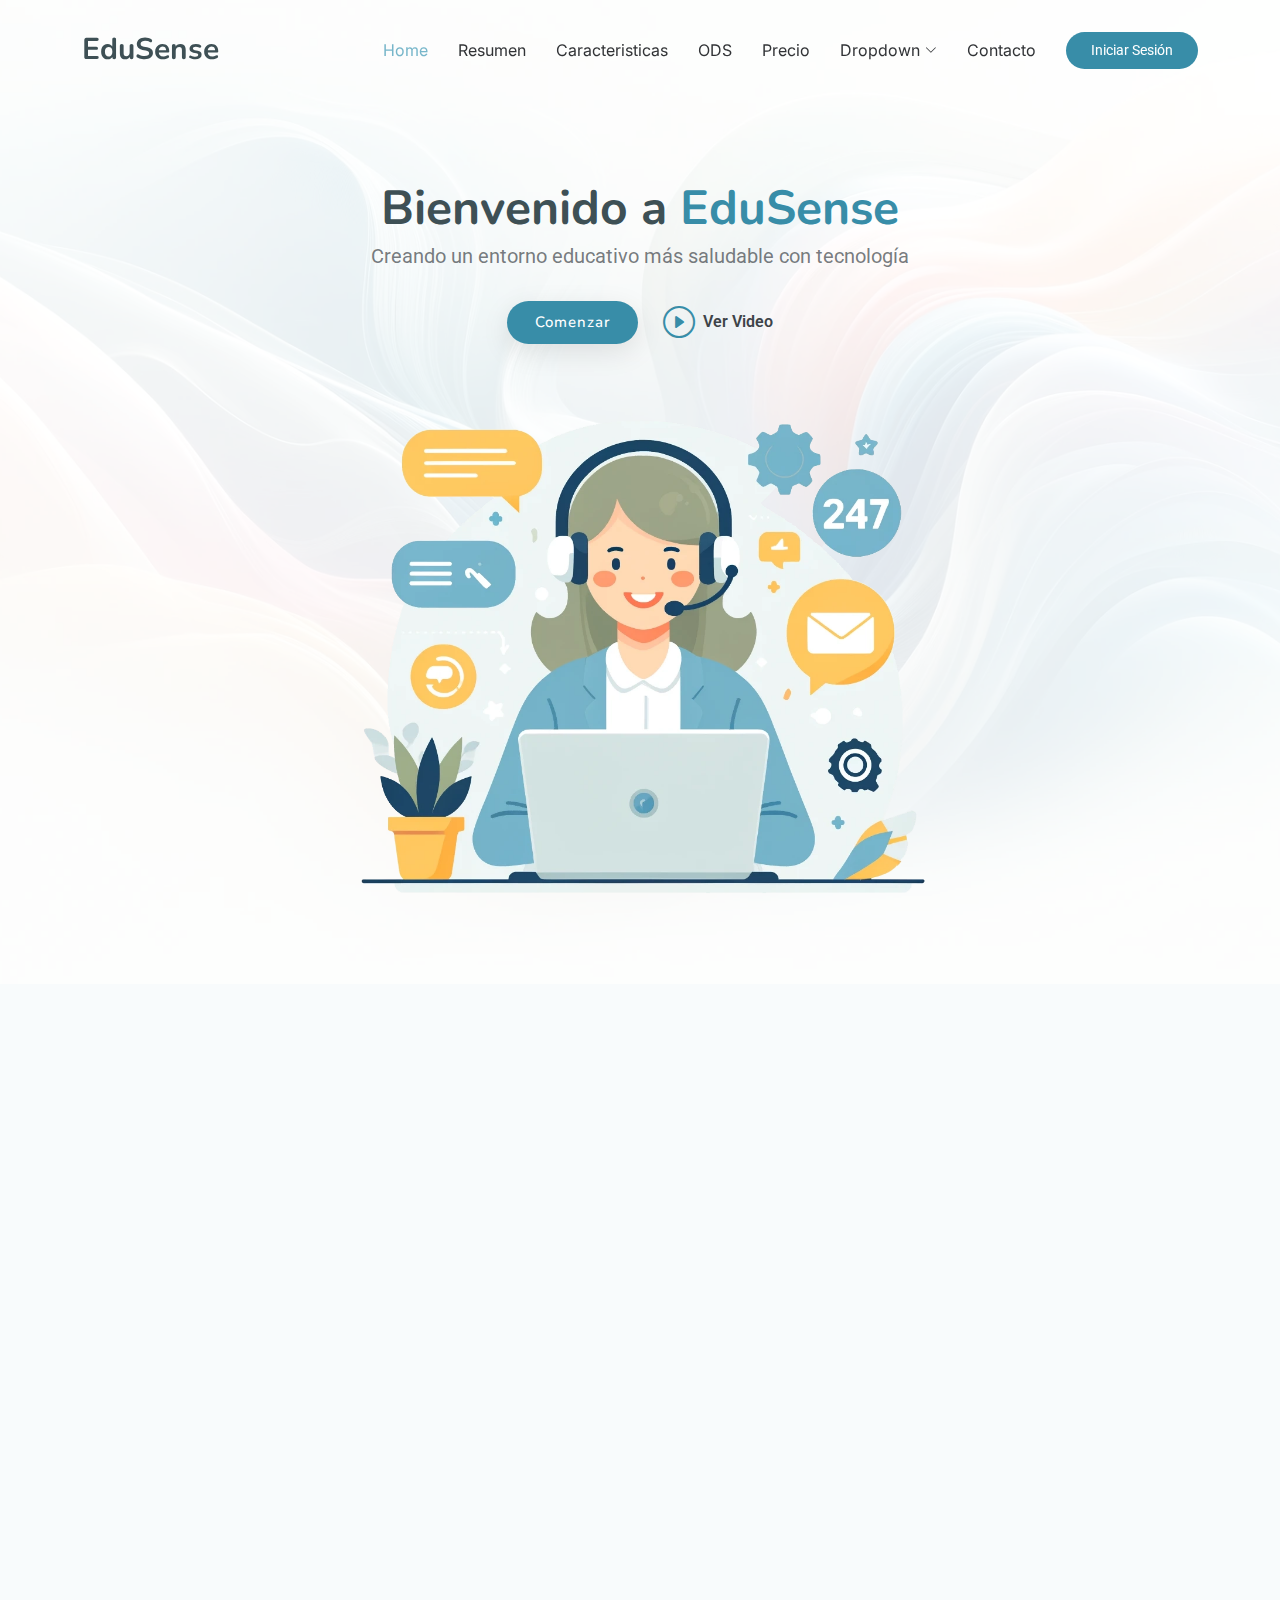
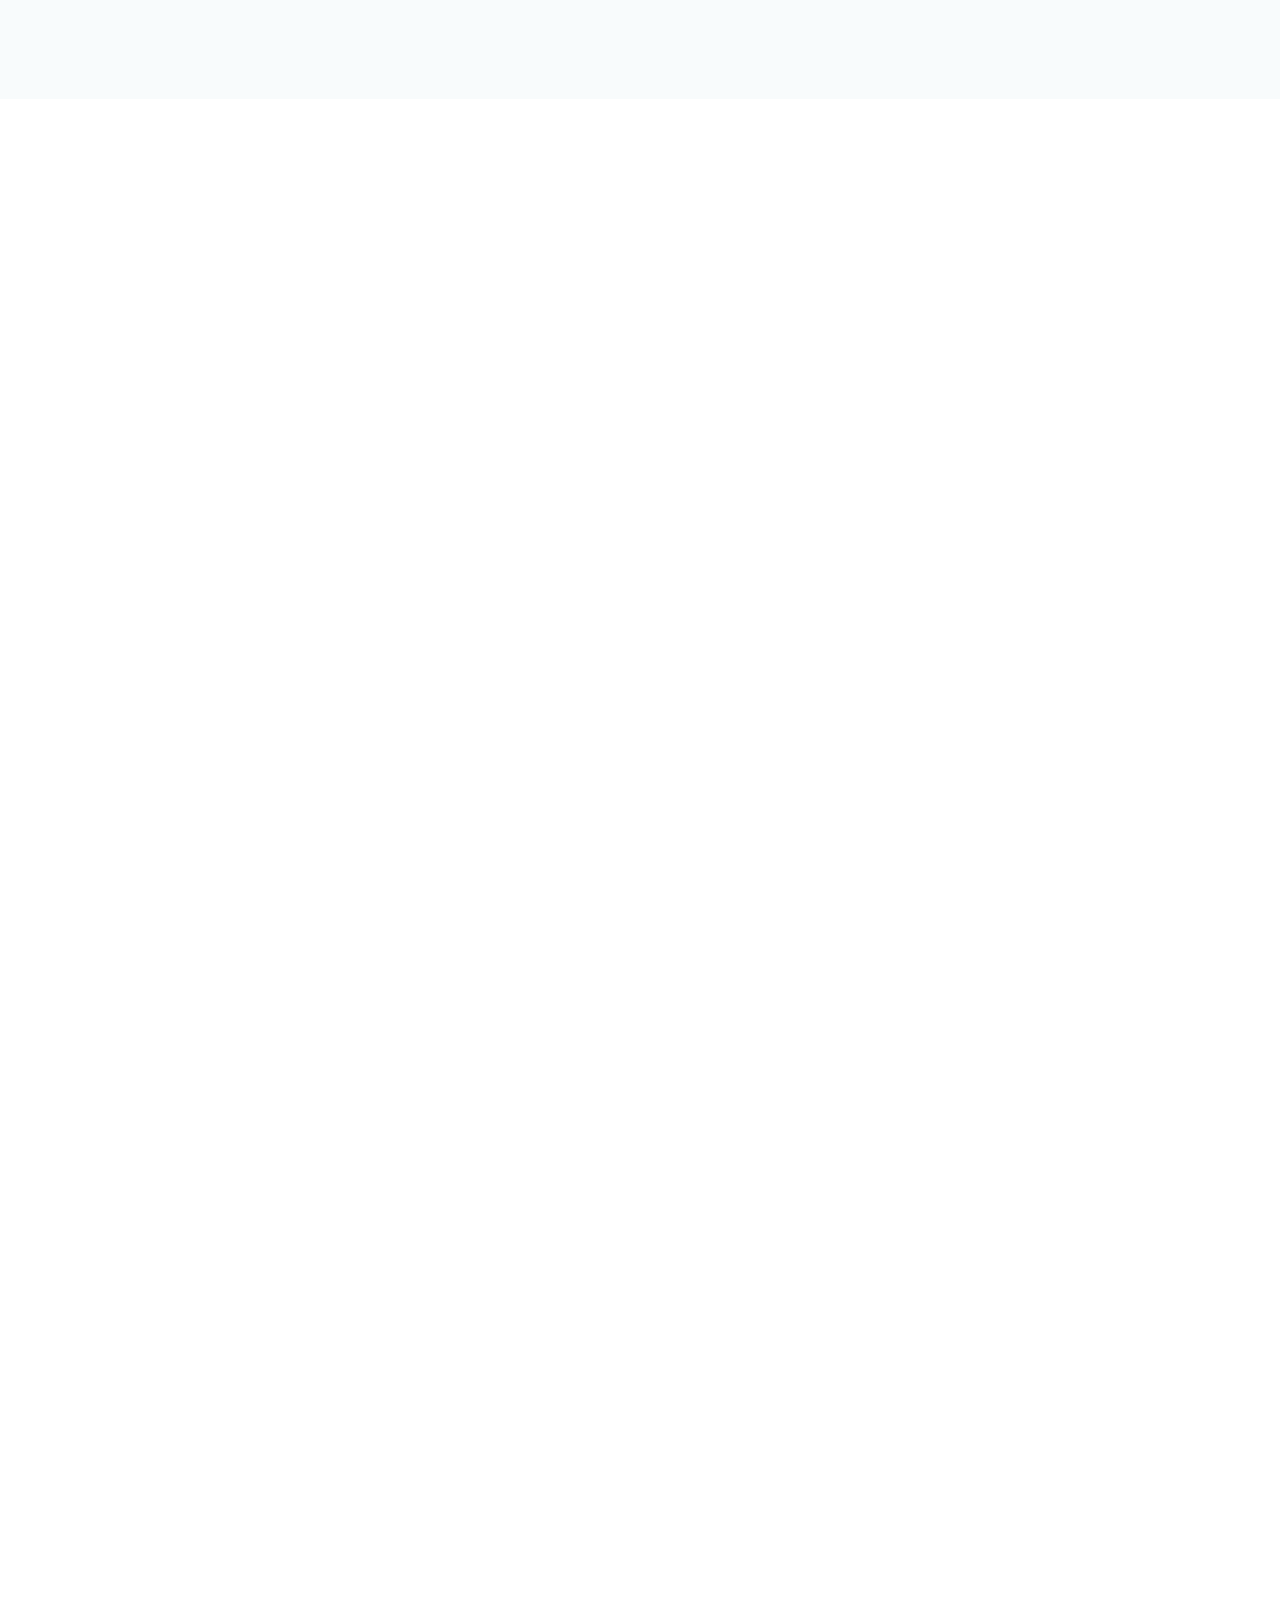
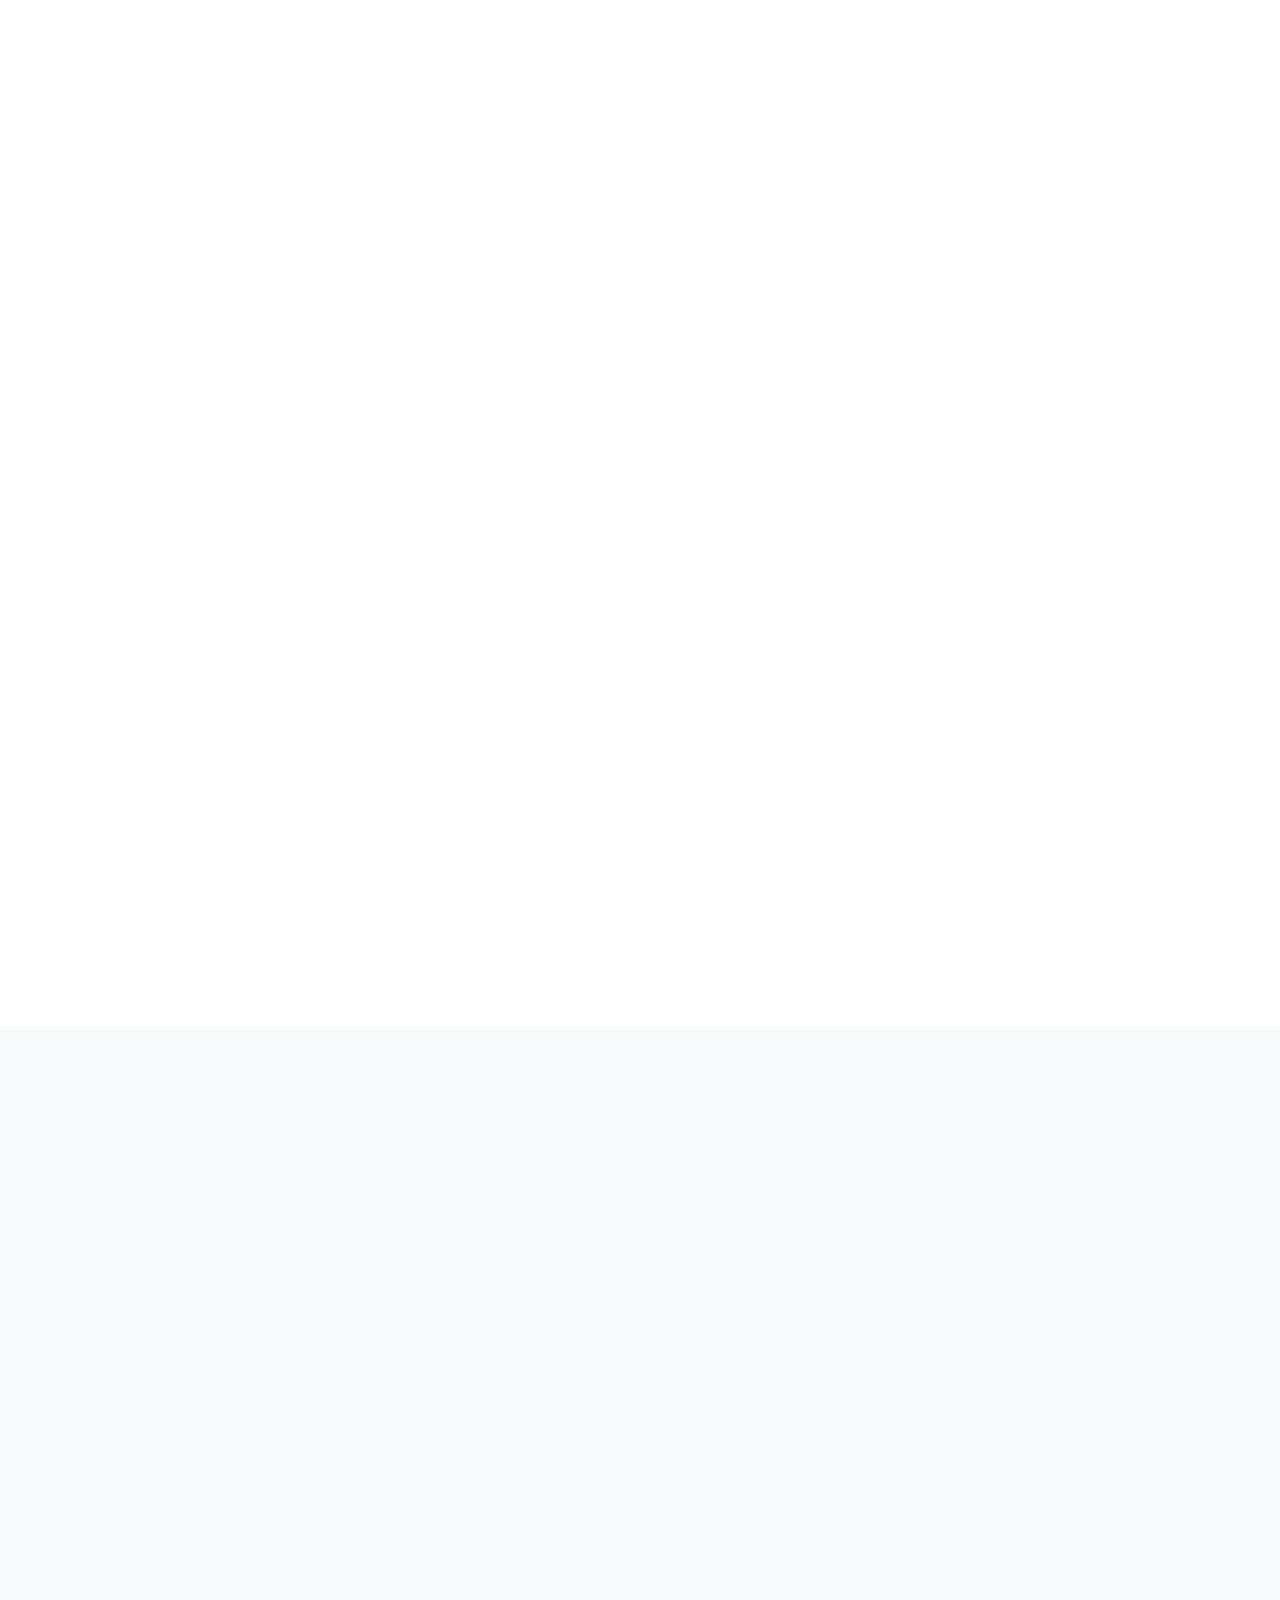
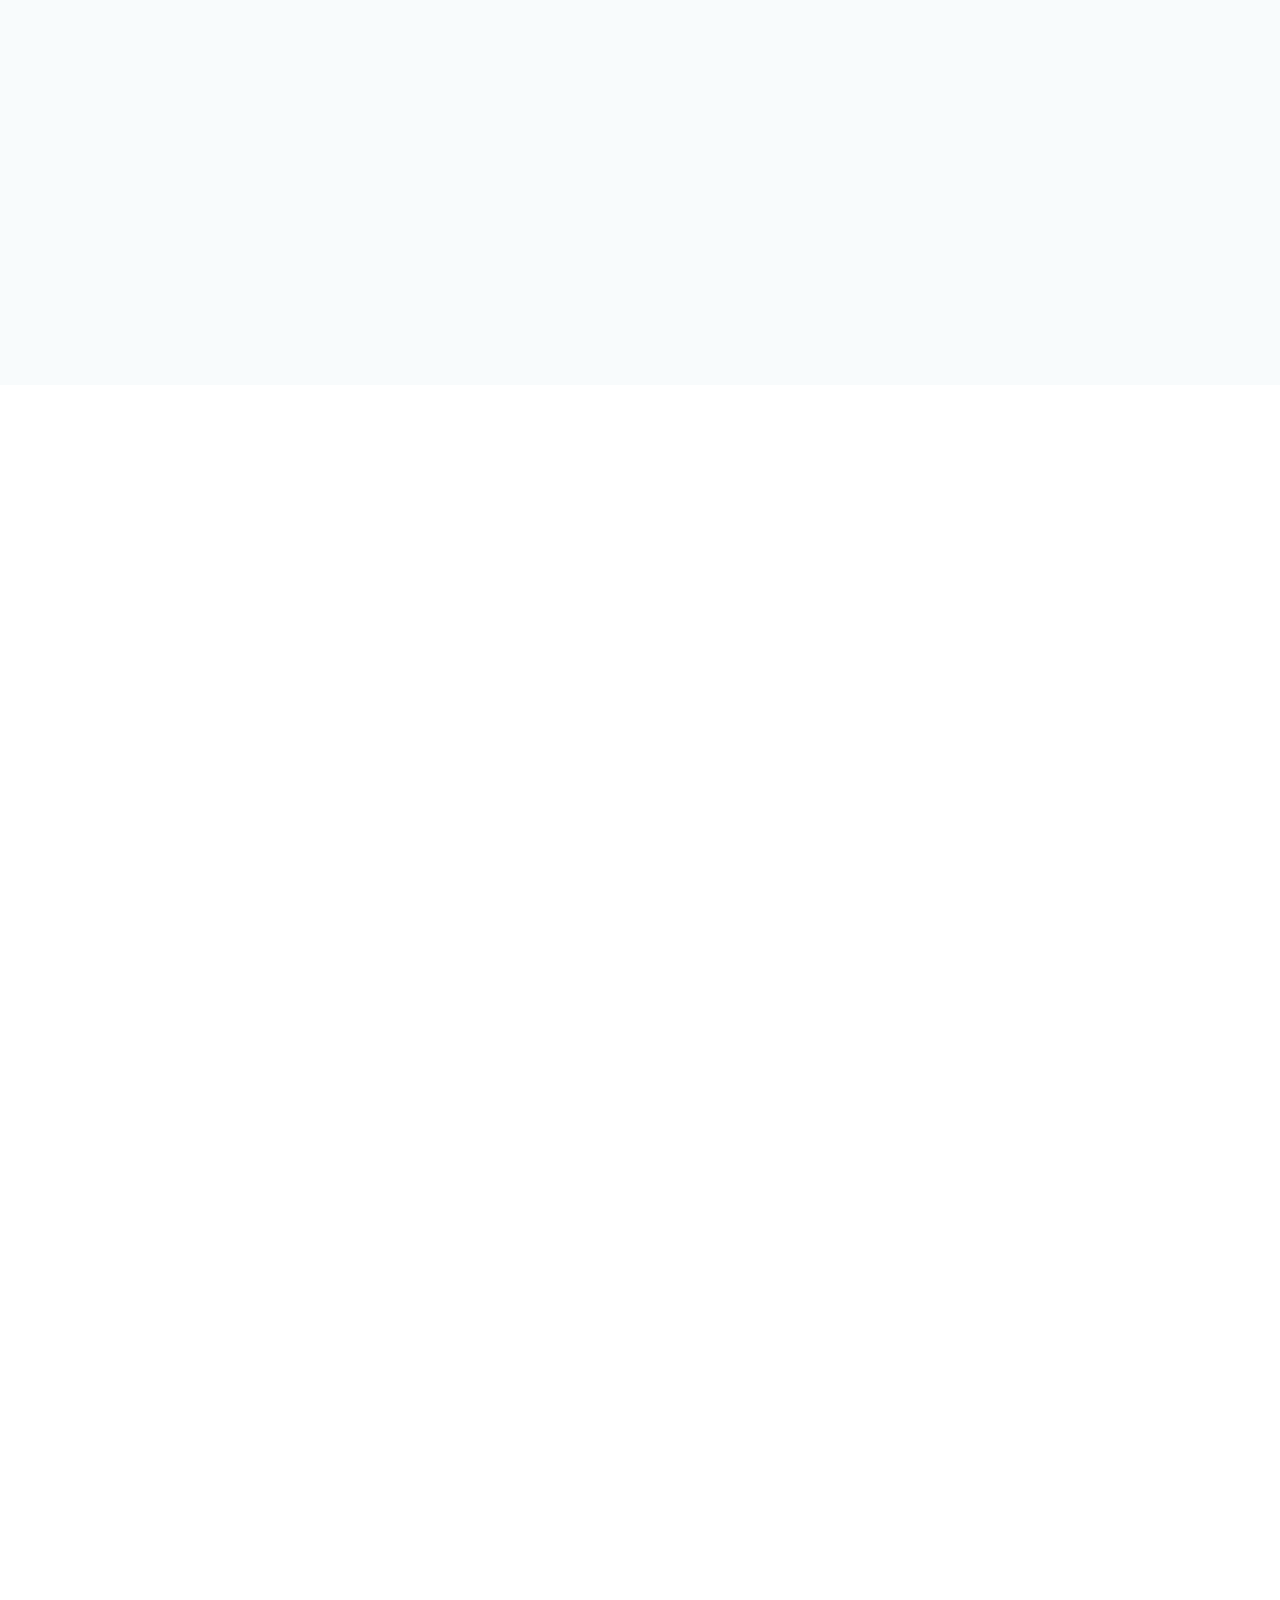
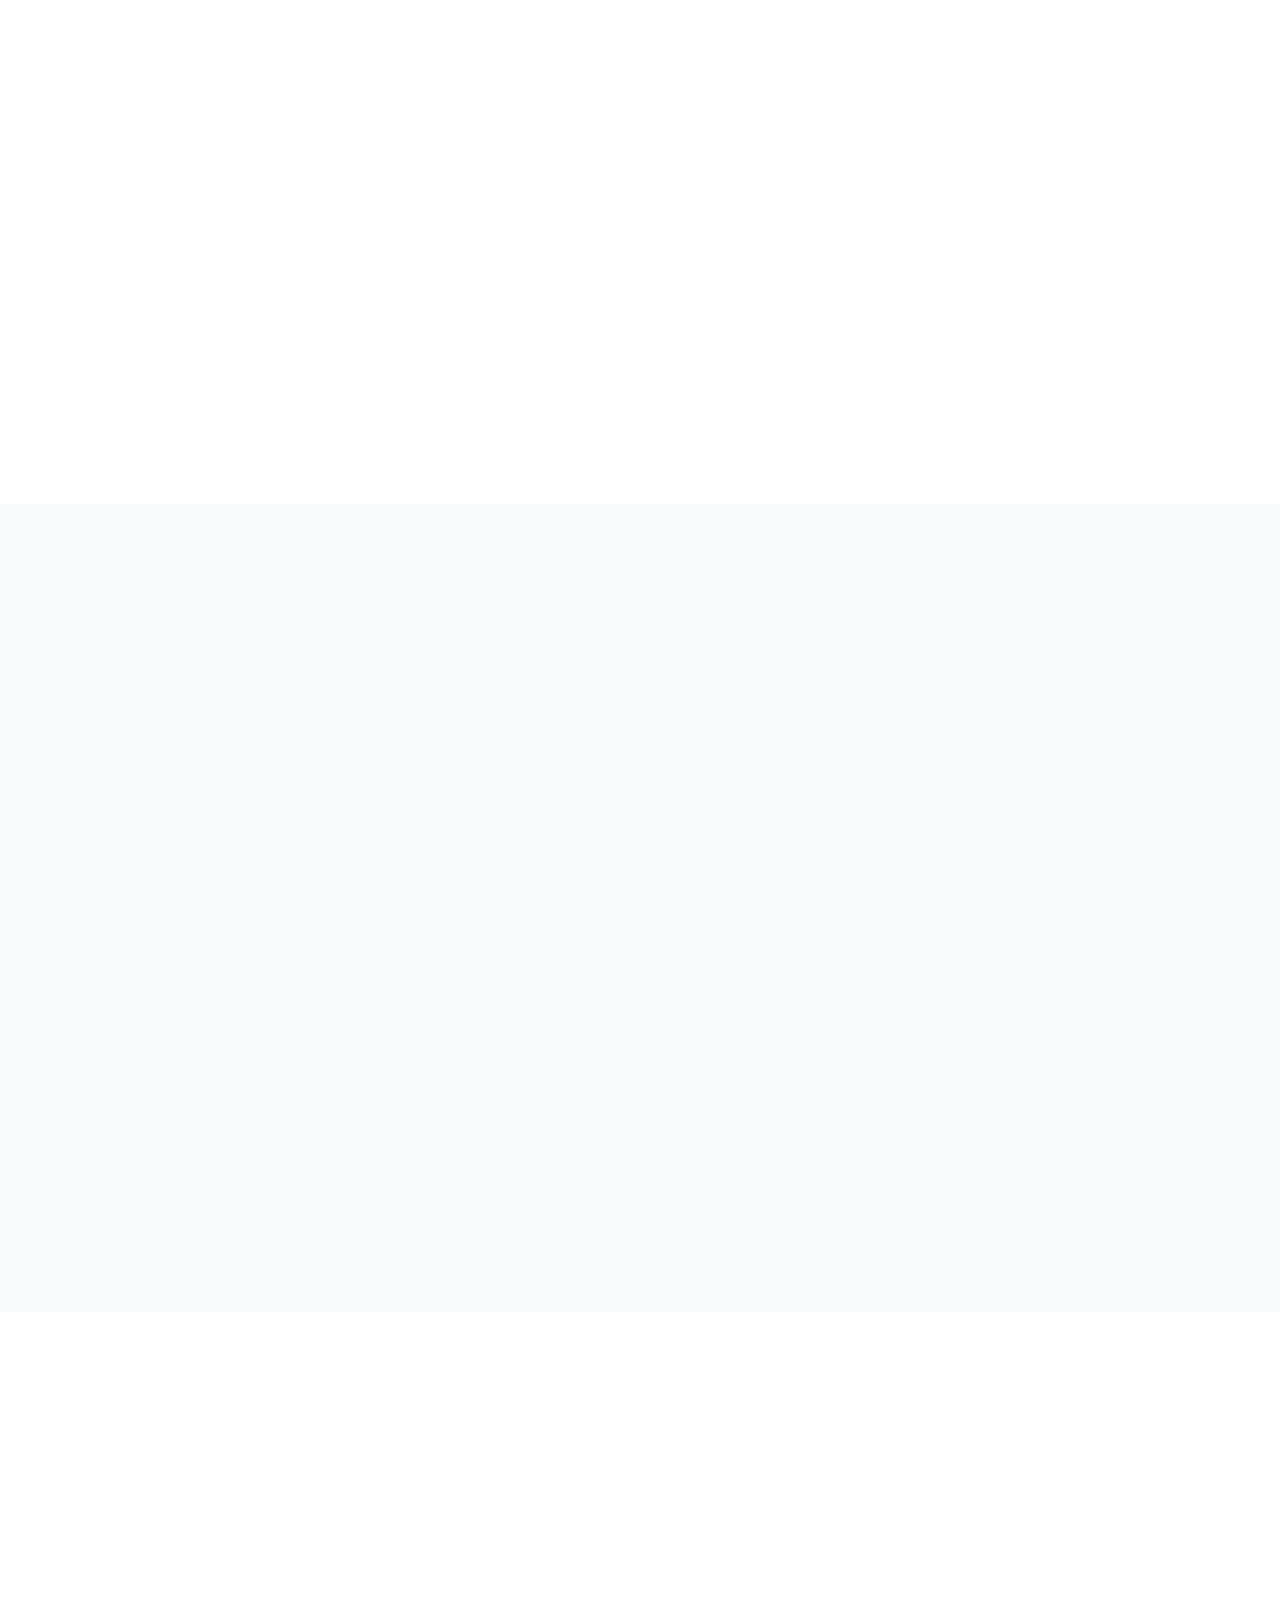
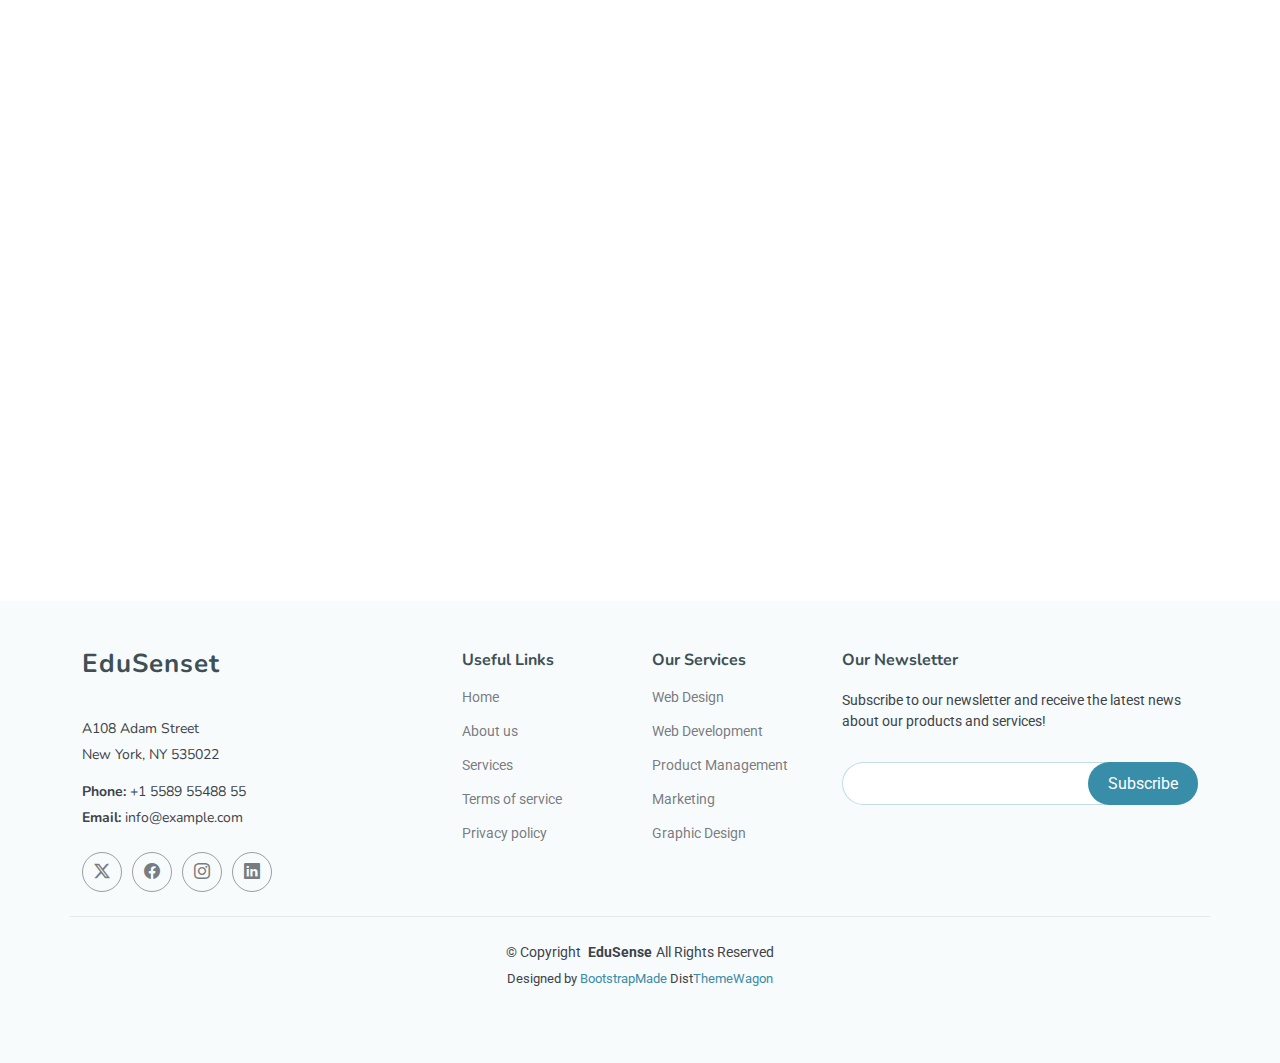
==== index.html @ 5ee9382c "fe_iniciosesion" ====
<!DOCTYPE html>
<html lang="en">

<head>
  <meta charset="utf-8">
  <meta content="width=device-width, initial-scale=1.0" name="viewport">
  <title>Index - Edusense</title>
  <meta name="description" content="">
  <meta name="keywords" content="">

  <!-- Favicons -->
  <link href="assets/img/favicon.png" rel="icon">
  <link href="assets/img/apple-touch-icon.png" rel="apple-touch-icon">

  <!-- Fonts -->
  <link href="https://fonts.googleapis.com" rel="preconnect">
  <link href="https://fonts.gstatic.com" rel="preconnect" crossorigin>
  <link href="https://fonts.googleapis.com/css2?family=Roboto:ital,wght@0,100;0,300;0,400;0,500;0,700;0,900;1,100;1,300;1,400;1,500;1,700;1,900&family=Inter:wght@100;200;300;400;500;600;700;800;900&family=Nunito:ital,wght@0,200;0,300;0,400;0,500;0,600;0,700;0,800;0,900;1,200;1,300;1,400;1,500;1,600;1,700;1,800;1,900&display=swap" rel="stylesheet">

  <!-- Vendor CSS Files -->
  <link href="assets/vendor/bootstrap/css/bootstrap.min.css" rel="stylesheet">
  <link href="assets/vendor/bootstrap-icons/bootstrap-icons.css" rel="stylesheet">
  <link href="assets/vendor/aos/aos.css" rel="stylesheet">
  <link href="assets/vendor/glightbox/css/glightbox.min.css" rel="stylesheet">
  <link href="assets/vendor/swiper/swiper-bundle.min.css" rel="stylesheet">

  <!-- Main CSS File -->
  <link href="assets/css/main.css" rel="stylesheet">

  <!-- =======================================================
  * Template Name: QuickStart
  * Template URL: https://bootstrapmade.com/quickstart-bootstrap-startup-website-template/
  * Updated: Aug 07 2024 with Bootstrap v5.3.3
  * Author: BootstrapMade.com
  * License: https://bootstrapmade.com/license/
  ======================================================== -->
</head>

<body class="index-page">

  <header id="header" class="header d-flex align-items-center fixed-top">
    <div class="container-fluid container-xl position-relative d-flex align-items-center">

      <a href="index.html" class="logo d-flex align-items-center me-auto">
      <!-- <img src="assets/img/logo.png" alt=""> -->
        <h1 class="sitename">EduSense</h1>
      </a>

      <nav id="navmenu" class="navmenu">
        <ul>
          <li><a href="index.html#hero" class="active">Home</a></li>
          <li><a href="index.html#about">Resumen</a></li>
          <li><a href="index.html#features">Caracteristicas</a></li>
          <li><a href="index.html#services">ODS</a></li>
          <li><a href="index.html#pricing">Precio</a></li>
          <li class="dropdown"><a href="#"><span>Dropdown</span> <i class="bi bi-chevron-down toggle-dropdown"></i></a>
            <ul>
              <li><a href="#">Dropdown 1</a></li>
              <li class="dropdown"><a href="#"><span>Deep Dropdown</span> <i class="bi bi-chevron-down toggle-dropdown"></i></a>
                <ul>
                  <li><a href="#">Deep Dropdown 1</a></li>
                  <li><a href="#">Deep Dropdown 2</a></li>
                  <li><a href="#">Deep Dropdown 3</a></li>
                  <li><a href="#">Deep Dropdown 4</a></li>
                  <li><a href="#">Deep Dropdown 5</a></li>
                </ul>
              </li>
              <li><a href="#">Dropdown 2</a></li>
              <li><a href="#">Dropdown 3</a></li>
              <li><a href="#">Dropdown 4</a></li>
            </ul>
          </li>
          <li><a href="index.html#contact">Contacto</a></li>
        </ul>
        <i class="mobile-nav-toggle d-xl-none bi bi-list"></i>
      </nav>

      <a class="btn-getstarted" href="login.html">Iniciar Sesión</a>

    </div>
  </header>

  <main class="main">

    <!-- Hero Section -->
    <section id="hero" class="hero section">
      <div class="hero-bg">
        <img src="assets/img/hero-bg-light.webp" alt="">
      </div>
      <div class="container text-center">
        <div class="d-flex flex-column justify-content-center align-items-center">
          <h1 data-aos="fade-up">Bienvenido a <span>EduSense</span></h1>
          <p data-aos="fade-up" data-aos-delay="100">Creando un entorno educativo más saludable con tecnología<br></p>
          <div class="d-flex" data-aos="fade-up" data-aos-delay="200">
            <a href="#about" class="btn-get-started">Comenzar</a>
            <a href="https://www.youtube.com/watch?v=Y7f98aduVJ8" class="glightbox btn-watch-video d-flex align-items-center"><i class="bi bi-play-circle"></i><span>Ver Video</span></a>
          </div>
          <img src="assets/img/hero-services-img.webp" class="img-fluid hero-img" alt="" data-aos="zoom-out" data-aos-delay="300">
        </div>
      </div>

    </section><!-- /Hero Section -->

<!-- Featured Services Section -->
<section id="featured-services" class="featured-services section light-background">
  <div class="container">
    <div class="row gy-4 justify-content-center">
    
      <!-- Monitoreo en Tiempo Real -->
      <div class="col-xl-4 col-lg-6" data-aos="fade-up" data-aos-delay="100">
        <div class="service-item text-center d-flex flex-column align-items-center">
          <div class="icon flex-shrink-0 mb-3"><i class="bi bi-briefcase"></i></div>
          <h4 class="title"><a href="#" class="stretched-link">Soporte tecnico 24 Horas</a></h4>
        </div>
      </div><!-- End Service Item -->
    
      <!-- Acceso y Visualización Sencillos -->
      <div class="col-xl-4 col-lg-6" data-aos="fade-up" data-aos-delay="200">
        <div class="service-item text-center d-flex flex-column align-items-center">
          <div class="icon flex-shrink-0 mb-3"><i class="bi bi-card-checklist"></i></div>
          <h4 class="title"><a href="#" class="stretched-link">Acceso y Visualización Sencillos</a></h4>
        </div>
      </div><!-- End Service Item -->

      <!-- Alertas Personalizables -->
      <div class="col-xl-4 col-lg-6" data-aos="fade-up" data-aos-delay="300">
        <div class="service-item text-center d-flex flex-column align-items-center">
          <div class="icon flex-shrink-0 mb-3"><i class="bi bi-bar-chart"></i></div>
          <h4 class="title"><a href="#" class="stretched-link">Monitoreo en Tiempo Real</a></h4>
        </div>
      </div><!-- End Service Item -->

    </div>
  </div>
</section><!-- /Featured Services Section -->


   <!-- About Section -->
<section id="about" class="about section light-background">
  <div class="container">
    <div class="row gy-4">

      <!-- Content Section -->
      <div class="col-lg-6 content" data-aos="fade-up" data-aos-delay="100">
        <p class="who-we-are text-uppercase">EduSense</p>
        <h3 class="mb-4">Resumen del Proyecto</h3>
        <p class="fst-italic mb-4">
          EduSense es un sistema innovador que utiliza dispositivos Raspberry Pi conectados entre sí
          para monitorear en tiempo real la temperatura y humedad en diferentes áreas del instituto. 
          EduSense no solo optimiza el confort del ambiente, sino que también proporciona herramientas para gestionar los recursos de manera más eficiente.
        </p>
        <ul class="list-unstyled">
          <li class="mb-2"><i class="bi bi-check-circle"></i> <span>Garantiza un entorno cómodo y saludable para estudiantes y personal.</span></li>
          <li class="mb-2"><i class="bi bi-check-circle"></i> <span>Los datos recopilados por los sensores se visualizan en un dashboard interactivo.</span></li>
          <li class="mb-2"><i class="bi bi-check-circle"></i> <span>Facilita la gestión eficiente de los recursos del instituto.</span></li>
        </ul>
        </a>
      </div>

      <!-- Image Section -->
      <div class="col-lg-6 about-images" data-aos="fade-up" data-aos-delay="200">
        <div class="row gy-4">
          <div class="col-lg-6">
            <img src="assets/img/about-company-1.jpg" class="img-fluid rounded shadow" alt="Imagen sobre el proyecto">
          </div>
          <div class="col-lg-6">
            <div class="row gy-4">
              <div class="col-lg-12">
                <img src="assets/img/about-company-2.jpg" class="img-fluid rounded shadow" alt="Imagen sobre el proyecto">
              </div>
              <div class="col-lg-12">
              </div>
            </div>
          </div>
        </div>
      </div>

    </div>
  </div>
</section><!-- /About Section -->


    <!-- Clients Section -->
    <section id="clients" class="clients section">

      <div class="container" data-aos="fade-up">

        <div class="row gy-4">

          <div class="col-xl-2 col-md-3 col-6 client-logo">
            <img src="assets/img/clients/client-1.png" class="img-fluid" alt="">
          </div><!-- End Client Item -->

          <div class="col-xl-2 col-md-3 col-6 client-logo">
            <img src="assets/img/clients/client-2.png" class="img-fluid" alt="">
          </div><!-- End Client Item -->

          <div class="col-xl-2 col-md-3 col-6 client-logo">
            <img src="assets/img/clients/client-3.png" class="img-fluid" alt="">
          </div><!-- End Client Item -->

          <div class="col-xl-2 col-md-3 col-6 client-logo">
            <img src="assets/img/clients/client-4.png" class="img-fluid" alt="">
          </div><!-- End Client Item -->

          <div class="col-xl-2 col-md-3 col-6 client-logo">
            <img src="assets/img/clients/client-5.png" class="img-fluid" alt="">
          </div><!-- End Client Item -->

          <div class="col-xl-2 col-md-3 col-6 client-logo">
            <img src="assets/img/clients/client-6.png" class="img-fluid" alt="">
          </div><!-- End Client Item -->

        </div>

      </div>

    </section><!-- /Clients Section -->

    <!-- Features Section -->
    <section id="features" class="features section">

      <!-- Section Title -->
      <div class="container section-title" data-aos="fade-up">
        <h2>Caracteristicas</h2>
        <p>Descubre las principales funcionalidades de EduSense, un sistema inteligente diseñado para optimizar el monitoreo ambiental del instituto y mejorar el confort del entorno educativo.</p>
      </div><!-- End Section Title -->

      <div class="container">
        <div class="row justify-content-between">

          <div class="col-lg-5 d-flex align-items-center">

            <ul class="nav nav-tabs" data-aos="fade-up" data-aos-delay="100">
              <li class="nav-item">
                <a class="nav-link active show" data-bs-toggle="tab" data-bs-target="#features-tab-1">
                  <i class="bi bi-binoculars"></i>
                  <div>
                    <h4 class="d-none d-lg-block">Monitoreo en Tiempo Real</h4>
                    <p>
                      Mide continuamente la temperatura y la humedad en diversas áreas del instituto, ofreciendo datos actualizados en todo momento.
                    </p>
                  </div>
                </a>
              </li>
              <li class="nav-item">
                <a class="nav-link" data-bs-toggle="tab" data-bs-target="#features-tab-2">
                  <i class="bi bi-box-seam"></i>
                  <div>
                    <h4 class="d-none d-lg-block">Unde praesenti mara setra le</h4>
                    <p>
                     Visualiza los datos de manera clara y accesible desde cualquier dispositivo conectado a la red, facilitando el análisis y gestión.
                    </p>
                  </div>
                </a>
              </li>
              <li class="nav-item">
                <a class="nav-link" data-bs-toggle="tab" data-bs-target="#features-tab-3">
                  <i class="bi bi-brightness-high"></i>
                  <div>
                    <h4 class="d-none d-lg-block">Pariatur explica nitro dela</h4>
                    <p>
                     Configura notificaciones automáticas para cuando los valores de temperatura o humedad superen los umbrales establecidos, garantizando un ambiente adecuado.
                    </p>
                  </div>
                </a>
              </li>
            </ul><!-- End Tab Nav -->

          </div>

          <div class="col-lg-6">

            <div class="tab-content" data-aos="fade-up" data-aos-delay="200">

              <div class="tab-pane fade active show" id="features-tab-1">
                <img src="assets/img/tabs-1.jpg" alt="" class="img-fluid">
              </div><!-- End Tab Content Item -->

              <div class="tab-pane fade" id="features-tab-2">
                <img src="assets/img/tabs-2.jpg" alt="" class="img-fluid">
              </div><!-- End Tab Content Item -->

              <div class="tab-pane fade" id="features-tab-3">
                <img src="assets/img/tabs-3.jpg" alt="" class="img-fluid">
              </div><!-- End Tab Content Item -->
            </div>

          </div>

        </div>

      </div>

    </section><!-- /Features Section -->

    <!-- Features Details Section -->
    <section id="features-details" class="features-details section">

      <div class="container">

        <div class="row gy-4 justify-content-between features-item">

          <div class="col-lg-6" data-aos="fade-up" data-aos-delay="100">
            <img src="assets/img/features-1.jpg" class="img-fluid" alt="">
          </div>

          <div class="col-lg-5 d-flex align-items-center" data-aos="fade-up" data-aos-delay="200">
            <div class="content">
              <h3>Raspberry Pi</h3>
              <p>
                EduSense se basa en la potente y accesible tecnología de las Raspberry Pi para crear una red de sensores de temperatura y humedad distribuidos por el instituto. Este sistema, fácil de escalar y mantener, permite obtener datos precisos en tiempo real.
              </p>
              <a href="#" class="btn more-btn">Learn More</a>
            </div>
          </div>

        </div><!-- Features Item -->

        <div class="row gy-4 justify-content-between features-item">

          <div class="col-lg-5 d-flex align-items-center order-2 order-lg-1" data-aos="fade-up" data-aos-delay="100">

            <div class="content">
              <h3>EduSense ofrece planes de suscripción flexibles, tanto mensuales como anuales, para adaptarse a las necesidades de cada institución educativa.</h3>
              <p></p>
              <ul></ul>
              <p></p>
              <a href="#pricing" class="btn more-btn">Ver Planes</a>
            </div>
            

          </div>

          <div class="col-lg-6 order-1 order-lg-2" data-aos="fade-up" data-aos-delay="200">
            <img src="assets/img/features-2.jpg" class="img-fluid" alt="">
          </div>

        </div><!-- Features Item -->

      </div>

    </section><!-- /Features Details Section -->

    <!-- Services Section -->
    <section id="services" class="services section light-background">

      <!-- Section Title -->
      <div class="container section-title" data-aos="fade-up">
        <h2>Objetivos de Desarrollo Sostenible</h2>
      </div><!-- End Section Title -->

      <div class="container">

        <div class="row g-5">

          <div class="col-lg-6" data-aos="fade-up" data-aos-delay="100">
            <div class="service-item item-cyan position-relative">
              <i class="bi bi-activity icon"></i>
              <div>
                <h3> Salud y Bienestar</h3>
                <p>Mejora el ambiente escolar, favoreciendo la salud de estudiantes y personal al mantener condiciones óptimas de temperatura y humedad.</p>
              </div>
            </div>
          </div><!-- End Service Item -->

          <div class="col-lg-6" data-aos="fade-up" data-aos-delay="200">
            <div class="service-item item-orange position-relative">
              <i class="bi bi-broadcast icon"></i>
              <div>
                <h3>Educación de Calidad</h3>
                <p>Promueve un entorno de aprendizaje cómodo, apoyando una educación de calidad al mejorar el bienestar físico de los estudiantes.</p>
                <a href="#" class="read-more stretched-link">Learn More <i class="bi bi-arrow-right"></i></a>
              </div>
            </div>
          </div><!-- End Service Item -->

          <div class="col-lg-6" data-aos="fade-up" data-aos-delay="300">
            <div class="service-item item-teal position-relative">
              <i class="bi bi-easel icon"></i>
              <div>
                <h3>Ledo Markt</h3>
                <p>Ut excepturi voluptatem nisi sed. Quidem fuga consequatur. Minus ea aut. Vel qui id voluptas adipisci eos earum corrupti.</p>
                <a href="#" class="read-more stretched-link">Learn More <i class="bi bi-arrow-right"></i></a>
              </div>
            </div>
          </div><!-- End Service Item -->

          <div class="col-lg-6" data-aos="fade-up" data-aos-delay="400">
            <div class="service-item item-red position-relative">
              <i class="bi bi-bounding-box-circles icon"></i>
              <div>
                <h3>Asperiores Commodi</h3>
                <p>Non et temporibus minus omnis sed dolor esse consequatur. Cupiditate sed error ea fuga sit provident adipisci neque.</p>
                <a href="#" class="read-more stretched-link">Learn More <i class="bi bi-arrow-right"></i></a>
              </div>
            </div>
          </div><!-- End Service Item -->

          <div class="col-lg-6" data-aos="fade-up" data-aos-delay="500">
            <div class="service-item item-indigo position-relative">
              <i class="bi bi-calendar4-week icon"></i>
              <div>
                <h3>Velit Doloremque.</h3>
                <p>Cumque et suscipit saepe. Est maiores autem enim facilis ut aut ipsam corporis aut. Sed animi at autem alias eius labore.</p>
                <a href="#" class="read-more stretched-link">Learn More <i class="bi bi-arrow-right"></i></a>
              </div>
            </div>
          </div><!-- End Service Item -->

          <div class="col-lg-6" data-aos="fade-up" data-aos-delay="600">
            <div class="service-item item-pink position-relative">
              <i class="bi bi-chat-square-text icon"></i>
              <div>
                <h3>Dolori Architecto</h3>
                <p>Hic molestias ea quibusdam eos. Fugiat enim doloremque aut neque non et debitis iure. Corrupti recusandae ducimus enim.</p>
                <a href="#" class="read-more stretched-link">Learn More <i class="bi bi-arrow-right"></i></a>
              </div>
            </div>
          </div><!-- End Service Item -->

        </div>

      </div>

    </section><!-- /Services Section -->

   
    <!-- Pricing Section -->
    <section id="pricing" class="pricing section">

      <!-- Section Title -->
      <div class="container section-title" data-aos="fade-up">
        <h2>Pricing</h2>
        <p>Necessitatibus eius consequatur ex aliquid fuga eum quidem sint consectetur velit</p>
      </div><!-- End Section Title -->

      <div class="container">

        <div class="row gy-4">

          <div class="col-lg-4" data-aos="zoom-in" data-aos-delay="100">
            <div class="pricing-item">
              <h3>Free Plan</h3>
              <p class="description">Ullam mollitia quasi nobis soluta in voluptatum et sint palora dex strater</p>
              <h4><sup>$</sup>0<span> / month</span></h4>
              <a href="#" class="cta-btn">Start a free trial</a>
              <p class="text-center small">No credit card required</p>
              <ul>
                <li><i class="bi bi-check"></i> <span>Quam adipiscing vitae proin</span></li>
                <li><i class="bi bi-check"></i> <span>Nec feugiat nisl pretium</span></li>
                <li><i class="bi bi-check"></i> <span>Nulla at volutpat diam uteera</span></li>
                <li class="na"><i class="bi bi-x"></i> <span>Pharetra massa massa ultricies</span></li>
                <li class="na"><i class="bi bi-x"></i> <span>Massa ultricies mi quis hendrerit</span></li>
                <li class="na"><i class="bi bi-x"></i> <span>Voluptate id voluptas qui sed aperiam rerum</span></li>
                <li class="na"><i class="bi bi-x"></i> <span>Iure nihil dolores recusandae odit voluptatibus</span></li>
              </ul>
            </div>
          </div><!-- End Pricing Item -->

          <div class="col-lg-4" data-aos="zoom-in" data-aos-delay="200">
            <div class="pricing-item featured">
              <p class="popular">Popular</p>
              <h3>Business Plan</h3>
              <p class="description">Ullam mollitia quasi nobis soluta in voluptatum et sint palora dex strater</p>
              <h4><sup>$</sup>29<span> / month</span></h4>
              <a href="#" class="cta-btn">Start a free trial</a>
              <p class="text-center small">No credit card required</p>
              <ul>
                <li><i class="bi bi-check"></i> <span>Quam adipiscing vitae proin</span></li>
                <li><i class="bi bi-check"></i> <span>Nec feugiat nisl pretium</span></li>
                <li><i class="bi bi-check"></i> <span>Nulla at volutpat diam uteera</span></li>
                <li><i class="bi bi-check"></i> <span>Pharetra massa massa ultricies</span></li>
                <li><i class="bi bi-check"></i> <span>Massa ultricies mi quis hendrerit</span></li>
                <li><i class="bi bi-check"></i> <span>Voluptate id voluptas qui sed aperiam rerum</span></li>
                <li class="na"><i class="bi bi-x"></i> <span>Iure nihil dolores recusandae odit voluptatibus</span></li>
              </ul>
            </div>
          </div><!-- End Pricing Item -->

          <div class="col-lg-4" data-aos="zoom-in" data-aos-delay="300">
            <div class="pricing-item">
              <h3>Developer Plan</h3>
              <p class="description">Ullam mollitia quasi nobis soluta in voluptatum et sint palora dex strater</p>
              <h4><sup>$</sup>49<span> / month</span></h4>
              <a href="#" class="cta-btn">Start a free trial</a>
              <p class="text-center small">No credit card required</p>
              <ul>
                <li><i class="bi bi-check"></i> <span>Quam adipiscing vitae proin</span></li>
                <li><i class="bi bi-check"></i> <span>Nec feugiat nisl pretium</span></li>
                <li><i class="bi bi-check"></i> <span>Nulla at volutpat diam uteera</span></li>
                <li><i class="bi bi-check"></i> <span>Pharetra massa massa ultricies</span></li>
                <li><i class="bi bi-check"></i> <span>Massa ultricies mi quis hendrerit</span></li>
                <li><i class="bi bi-check"></i> <span>Voluptate id voluptas qui sed aperiam rerum</span></li>
                <li><i class="bi bi-check"></i> <span>Iure nihil dolores recusandae odit voluptatibus</span></li>
              </ul>
            </div>
          </div><!-- End Pricing Item -->

        </div>

      </div>

    </section><!-- /Pricing Section -->

    <!-- Faq Section -->
    <section id="faq" class="faq section">

      <!-- Section Title -->
      <div class="container section-title" data-aos="fade-up">
        <h2>Frequently Asked Questions</h2>
      </div><!-- End Section Title -->

      <div class="container">

        <div class="row justify-content-center">

          <div class="col-lg-10" data-aos="fade-up" data-aos-delay="100">

            <div class="faq-container">

              <div class="faq-item faq-active">
                <h3>Non consectetur a erat nam at lectus urna duis?</h3>
                <div class="faq-content">
                  <p>Feugiat pretium nibh ipsum consequat. Tempus iaculis urna id volutpat lacus laoreet non curabitur gravida. Venenatis lectus magna fringilla urna porttitor rhoncus dolor purus non.</p>
                </div>
                <i class="faq-toggle bi bi-chevron-right"></i>
              </div><!-- End Faq item-->

              <div class="faq-item">
                <h3>Feugiat scelerisque varius morbi enim nunc faucibus?</h3>
                <div class="faq-content">
                  <p>Dolor sit amet consectetur adipiscing elit pellentesque habitant morbi. Id interdum velit laoreet id donec ultrices. Fringilla phasellus faucibus scelerisque eleifend donec pretium. Est pellentesque elit ullamcorper dignissim. Mauris ultrices eros in cursus turpis massa tincidunt dui.</p>
                </div>
                <i class="faq-toggle bi bi-chevron-right"></i>
              </div><!-- End Faq item-->

              <div class="faq-item">
                <h3>Dolor sit amet consectetur adipiscing elit pellentesque?</h3>
                <div class="faq-content">
                  <p>Eleifend mi in nulla posuere sollicitudin aliquam ultrices sagittis orci. Faucibus pulvinar elementum integer enim. Sem nulla pharetra diam sit amet nisl suscipit. Rutrum tellus pellentesque eu tincidunt. Lectus urna duis convallis convallis tellus. Urna molestie at elementum eu facilisis sed odio morbi quis</p>
                </div>
                <i class="faq-toggle bi bi-chevron-right"></i>
              </div><!-- End Faq item-->

              <div class="faq-item">
                <h3>Ac odio tempor orci dapibus. Aliquam eleifend mi in nulla?</h3>
                <div class="faq-content">
                  <p>Dolor sit amet consectetur adipiscing elit pellentesque habitant morbi. Id interdum velit laoreet id donec ultrices. Fringilla phasellus faucibus scelerisque eleifend donec pretium. Est pellentesque elit ullamcorper dignissim. Mauris ultrices eros in cursus turpis massa tincidunt dui.</p>
                </div>
                <i class="faq-toggle bi bi-chevron-right"></i>
              </div><!-- End Faq item-->

              <div class="faq-item">
                <h3>Tempus quam pellentesque nec nam aliquam sem et tortor?</h3>
                <div class="faq-content">
                  <p>Molestie a iaculis at erat pellentesque adipiscing commodo. Dignissim suspendisse in est ante in. Nunc vel risus commodo viverra maecenas accumsan. Sit amet nisl suscipit adipiscing bibendum est. Purus gravida quis blandit turpis cursus in</p>
                </div>
                <i class="faq-toggle bi bi-chevron-right"></i>
              </div><!-- End Faq item-->

              <div class="faq-item">
                <h3>Perspiciatis quod quo quos nulla quo illum ullam?</h3>
                <div class="faq-content">
                  <p>Enim ea facilis quaerat voluptas quidem et dolorem. Quis et consequatur non sed in suscipit sequi. Distinctio ipsam dolore et.</p>
                </div>
                <i class="faq-toggle bi bi-chevron-right"></i>
              </div><!-- End Faq item-->

            </div>

          </div><!-- End Faq Column-->

        </div>

      </div>

    </section><!-- /Faq Section -->

    <!-- Testimonials Section -->
    <section id="testimonials" class="testimonials section light-background">

      <!-- Section Title -->
      <div class="container section-title" data-aos="fade-up">
        <h2>Testimonials</h2>
        <p>Necessitatibus eius consequatur ex aliquid fuga eum quidem sint consectetur velit</p>
      </div><!-- End Section Title -->

      <div class="container" data-aos="fade-up" data-aos-delay="100">

        <div class="swiper init-swiper">
          <script type="application/json" class="swiper-config">
            {
              "loop": true,
              "speed": 600,
              "autoplay": {
                "delay": 5000
              },
              "slidesPerView": "auto",
              "pagination": {
                "el": ".swiper-pagination",
                "type": "bullets",
                "clickable": true
              },
              "breakpoints": {
                "320": {
                  "slidesPerView": 1,
                  "spaceBetween": 40
                },
                "1200": {
                  "slidesPerView": 3,
                  "spaceBetween": 1
                }
              }
            }
          </script>
          <div class="swiper-wrapper">

            <div class="swiper-slide">
              <div class="testimonial-item">
                <div class="stars">
                  <i class="bi bi-star-fill"></i><i class="bi bi-star-fill"></i><i class="bi bi-star-fill"></i><i class="bi bi-star-fill"></i><i class="bi bi-star-fill"></i>
                </div>
                <p>
                  Proin iaculis purus consequat sem cure digni ssim donec porttitora entum suscipit rhoncus. Accusantium quam, ultricies eget id, aliquam eget nibh et. Maecen aliquam, risus at semper.
                </p>
                <div class="profile mt-auto">
                  <img src="assets/img/testimonials/testimonials-1.jpg" class="testimonial-img" alt="">
                  <h3>Saul Goodman</h3>
                  <h4>Ceo &amp; Founder</h4>
                </div>
              </div>
            </div><!-- End testimonial item -->

            <div class="swiper-slide">
              <div class="testimonial-item">
                <div class="stars">
                  <i class="bi bi-star-fill"></i><i class="bi bi-star-fill"></i><i class="bi bi-star-fill"></i><i class="bi bi-star-fill"></i><i class="bi bi-star-fill"></i>
                </div>
                <p>
                  Export tempor illum tamen malis malis eram quae irure esse labore quem cillum quid cillum eram malis quorum velit fore eram velit sunt aliqua noster fugiat irure amet legam anim culpa.
                </p>
                <div class="profile mt-auto">
                  <img src="assets/img/testimonials/testimonials-2.jpg" class="testimonial-img" alt="">
                  <h3>Sara Wilsson</h3>
                  <h4>Designer</h4>
                </div>
              </div>
            </div><!-- End testimonial item -->

            <div class="swiper-slide">
              <div class="testimonial-item">
                <div class="stars">
                  <i class="bi bi-star-fill"></i><i class="bi bi-star-fill"></i><i class="bi bi-star-fill"></i><i class="bi bi-star-fill"></i><i class="bi bi-star-fill"></i>
                </div>
                <p>
                  Enim nisi quem export duis labore cillum quae magna enim sint quorum nulla quem veniam duis minim tempor labore quem eram duis noster aute amet eram fore quis sint minim.
                </p>
                <div class="profile mt-auto">
                  <img src="assets/img/testimonials/testimonials-3.jpg" class="testimonial-img" alt="">
                  <h3>Jena Karlis</h3>
                  <h4>Store Owner</h4>
                </div>
              </div>
            </div><!-- End testimonial item -->

            <div class="swiper-slide">
              <div class="testimonial-item">
                <div class="stars">
                  <i class="bi bi-star-fill"></i><i class="bi bi-star-fill"></i><i class="bi bi-star-fill"></i><i class="bi bi-star-fill"></i><i class="bi bi-star-fill"></i>
                </div>
                <p>
                  Fugiat enim eram quae cillum dolore dolor amet nulla culpa multos export minim fugiat minim velit minim dolor enim duis veniam ipsum anim magna sunt elit fore quem dolore labore illum veniam.
                </p>
                <div class="profile mt-auto">
                  <img src="assets/img/testimonials/testimonials-4.jpg" class="testimonial-img" alt="">
                  <h3>Matt Brandon</h3>
                  <h4>Freelancer</h4>
                </div>
              </div>
            </div><!-- End testimonial item -->

            <div class="swiper-slide">
              <div class="testimonial-item">
                <div class="stars">
                  <i class="bi bi-star-fill"></i><i class="bi bi-star-fill"></i><i class="bi bi-star-fill"></i><i class="bi bi-star-fill"></i><i class="bi bi-star-fill"></i>
                </div>
                <p>
                  Quis quorum aliqua sint quem legam fore sunt eram irure aliqua veniam tempor noster veniam enim culpa labore duis sunt culpa nulla illum cillum fugiat legam esse veniam culpa fore nisi cillum quid.
                </p>
                <div class="profile mt-auto">
                  <img src="assets/img/testimonials/testimonials-5.jpg" class="testimonial-img" alt="">
                  <h3>John Larson</h3>
                  <h4>Entrepreneur</h4>
                </div>
              </div>
            </div><!-- End testimonial item -->

          </div>
          <div class="swiper-pagination"></div>
        </div>

      </div>

    </section><!-- /Testimonials Section -->

    <!-- Contact Section -->
    <section id="contact" class="contact section">

      <!-- Section Title -->
      <div class="container section-title" data-aos="fade-up">
        <h2>Contacto</h2>
        <p>Necessitatibus eius consequatur ex aliquid fuga eum quidem sint consectetur velit</p>
      </div><!-- End Section Title -->

      <div class="container" data-aos="fade-up" data-aos-delay="100">

        <div class="row gy-4">

          <div class="col-lg-6">
            <div class="info-item d-flex flex-column justify-content-center align-items-center" data-aos="fade-up" data-aos-delay="200">
              <i class="bi bi-geo-alt"></i>
              <h3>Address</h3>
              <p>A108 Adam Street, New York, NY 535022</p>
            </div>
          </div><!-- End Info Item -->

          <div class="col-lg-3 col-md-6">
            <div class="info-item d-flex flex-column justify-content-center align-items-center" data-aos="fade-up" data-aos-delay="300">
              <i class="bi bi-telephone"></i>
              <h3>Call Us</h3>
              <p>+1 5589 55488 55</p>
            </div>
          </div><!-- End Info Item -->

          <div class="col-lg-3 col-md-6">
            <div class="info-item d-flex flex-column justify-content-center align-items-center" data-aos="fade-up" data-aos-delay="400">
              <i class="bi bi-envelope"></i>
              <h3>Email Us</h3>
              <p>info@example.com</p>
            </div>
          </div><!-- End Info Item -->

        </div>

        <div class="row gy-4 mt-1">
          <div class="col-lg-6" data-aos="fade-up" data-aos-delay="300">
            <iframe src="https://www.google.com/maps/embed?pb=!1m14!1m8!1m3!1d48389.78314118045!2d-74.006138!3d40.710059!3m2!1i1024!2i768!4f13.1!3m3!1m2!1s0x89c25a22a3bda30d%3A0xb89d1fe6bc499443!2sDowntown%20Conference%20Center!5e0!3m2!1sen!2sus!4v1676961268712!5m2!1sen!2sus" frameborder="0" style="border:0; width: 100%; height: 400px;" allowfullscreen="" loading="lazy" referrerpolicy="no-referrer-when-downgrade"></iframe>
          </div><!-- End Google Maps -->

          <div class="col-lg-6">
            <form action="forms/contact.php" method="post" class="php-email-form" data-aos="fade-up" data-aos-delay="400">
              <div class="row gy-4">

                <div class="col-md-6">
                  <input type="text" name="name" class="form-control" placeholder="Your Name" required="">
                </div>

                <div class="col-md-6 ">
                  <input type="email" class="form-control" name="email" placeholder="Your Email" required="">
                </div>

                <div class="col-md-12">
                  <input type="text" class="form-control" name="subject" placeholder="Subject" required="">
                </div>

                <div class="col-md-12">
                  <textarea class="form-control" name="message" rows="6" placeholder="Message" required=""></textarea>
                </div>

                <div class="col-md-12 text-center">
                  <div class="loading">Loading</div>
                  <div class="error-message"></div>
                  <div class="sent-message">Your message has been sent. Thank you!</div>

                  <button type="submit">Send Message</button>
                </div>

              </div>
            </form>
          </div><!-- End Contact Form -->

        </div>

      </div>

    </section><!-- /Contact Section -->

  </main>

  <footer id="footer" class="footer position-relative light-background">

    <div class="container footer-top">
      <div class="row gy-4">
        <div class="col-lg-4 col-md-6 footer-about">
          <a href="index.html" class="logo d-flex align-items-center">
            <span class="sitename">EduSenset</span>
          </a>
          <div class="footer-contact pt-3">
            <p>A108 Adam Street</p>
            <p>New York, NY 535022</p>
            <p class="mt-3"><strong>Phone:</strong> <span>+1 5589 55488 55</span></p>
            <p><strong>Email:</strong> <span>info@example.com</span></p>
          </div>
          <div class="social-links d-flex mt-4">
            <a href=""><i class="bi bi-twitter-x"></i></a>
            <a href=""><i class="bi bi-facebook"></i></a>
            <a href=""><i class="bi bi-instagram"></i></a>
            <a href=""><i class="bi bi-linkedin"></i></a>
          </div>
        </div>

        <div class="col-lg-2 col-md-3 footer-links">
          <h4>Useful Links</h4>
          <ul>
            <li><a href="#">Home</a></li>
            <li><a href="#">About us</a></li>
            <li><a href="#">Services</a></li>
            <li><a href="#">Terms of service</a></li>
            <li><a href="#">Privacy policy</a></li>
          </ul>
        </div>

        <div class="col-lg-2 col-md-3 footer-links">
          <h4>Our Services</h4>
          <ul>
            <li><a href="#">Web Design</a></li>
            <li><a href="#">Web Development</a></li>
            <li><a href="#">Product Management</a></li>
            <li><a href="#">Marketing</a></li>
            <li><a href="#">Graphic Design</a></li>
          </ul>
        </div>

        <div class="col-lg-4 col-md-12 footer-newsletter">
          <h4>Our Newsletter</h4>
          <p>Subscribe to our newsletter and receive the latest news about our products and services!</p>
          <form action="forms/newsletter.php" method="post" class="php-email-form">
            <div class="newsletter-form"><input type="email" name="email"><input type="submit" value="Subscribe"></div>
            <div class="loading">Loading</div>
            <div class="error-message"></div>
            <div class="sent-message">Your subscription request has been sent. Thank you!</div>
          </form>
        </div>

      </div>
    </div>

    <div class="container copyright text-center mt-4">
      <p>© <span>Copyright</span> <strong class="px-1 sitename">EduSense</strong><span>All Rights Reserved</span></p>
      <div class="credits">
        <!-- All the links in the footer should remain intact. -->
        <!-- You can delete the links only if you've purchased the pro version. -->
        <!-- Licensing information: https://bootstrapmade.com/license/ -->
        <!-- Purchase the pro version with working PHP/AJAX contact form: [buy-url] -->
        Designed by <a href="https://bootstrapmade.com/">BootstrapMade</a> Dist<a href="https://themewagon.com">ThemeWagon
      </div>
    </div>

  </footer>

  <!-- Scroll Top -->
  <a href="#" id="scroll-top" class="scroll-top d-flex align-items-center justify-content-center"><i class="bi bi-arrow-up-short"></i></a>

  <!-- Preloader -->
  <div id="preloader"></div>

  <!-- Vendor JS Files -->
  <script src="assets/vendor/bootstrap/js/bootstrap.bundle.min.js"></script>
  <script src="assets/vendor/php-email-form/validate.js"></script>
  <script src="assets/vendor/aos/aos.js"></script>
  <script src="assets/vendor/glightbox/js/glightbox.min.js"></script>
  <script src="assets/vendor/swiper/swiper-bundle.min.js"></script>

  <!-- Main JS File -->
  <script src="assets/js/main.js"></script>

</body>

</html>
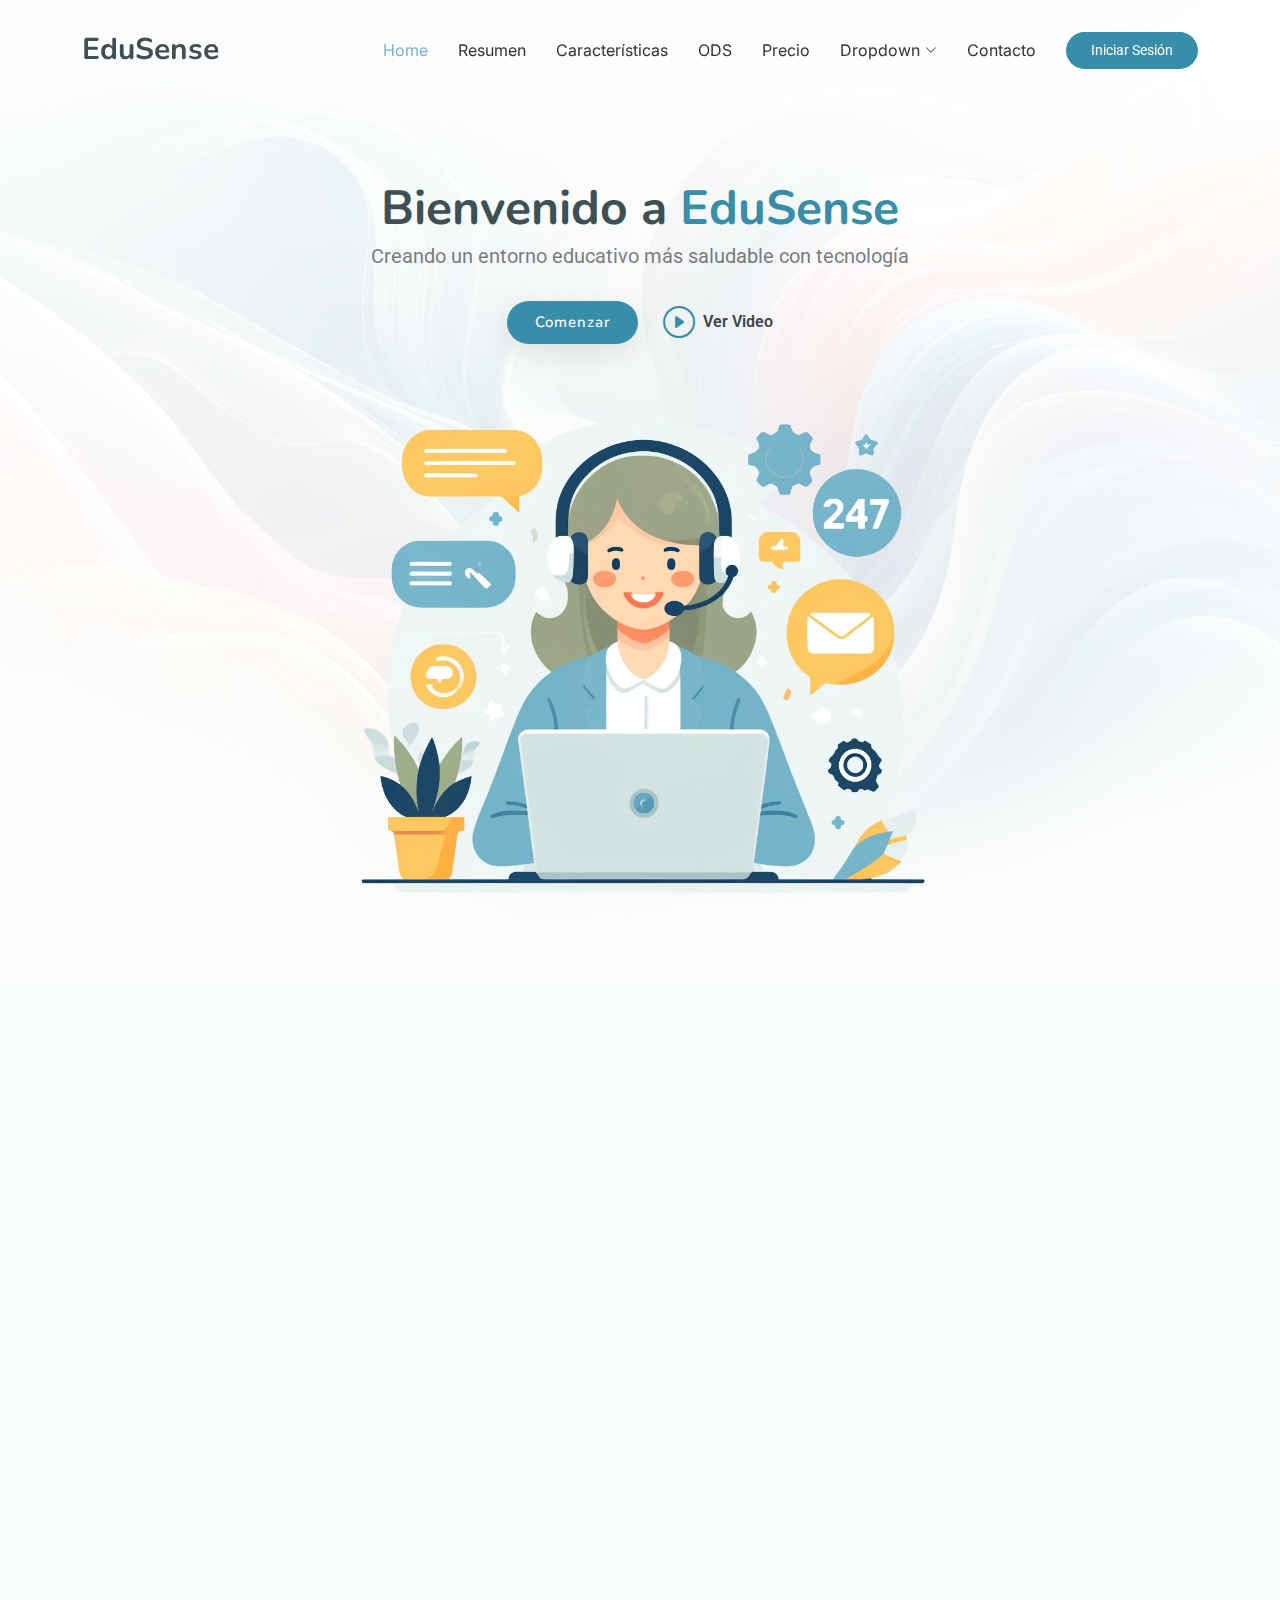
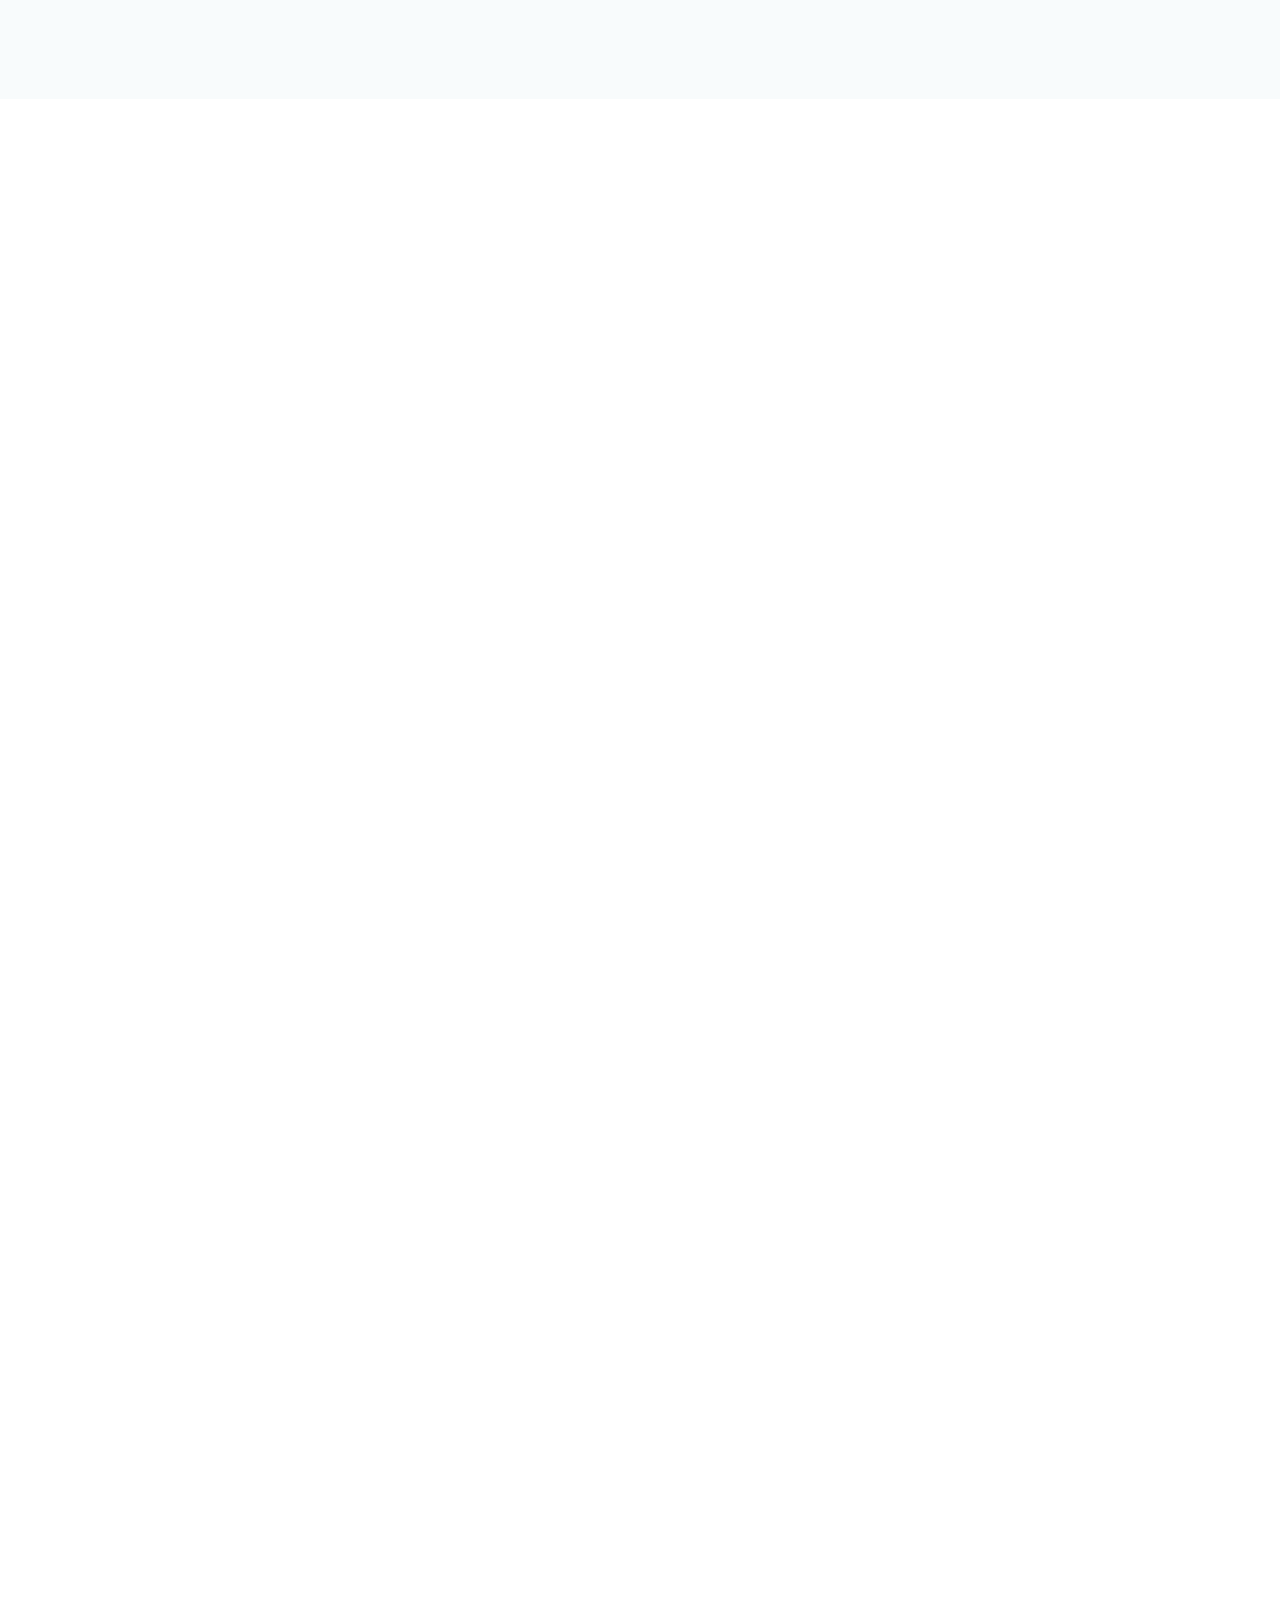
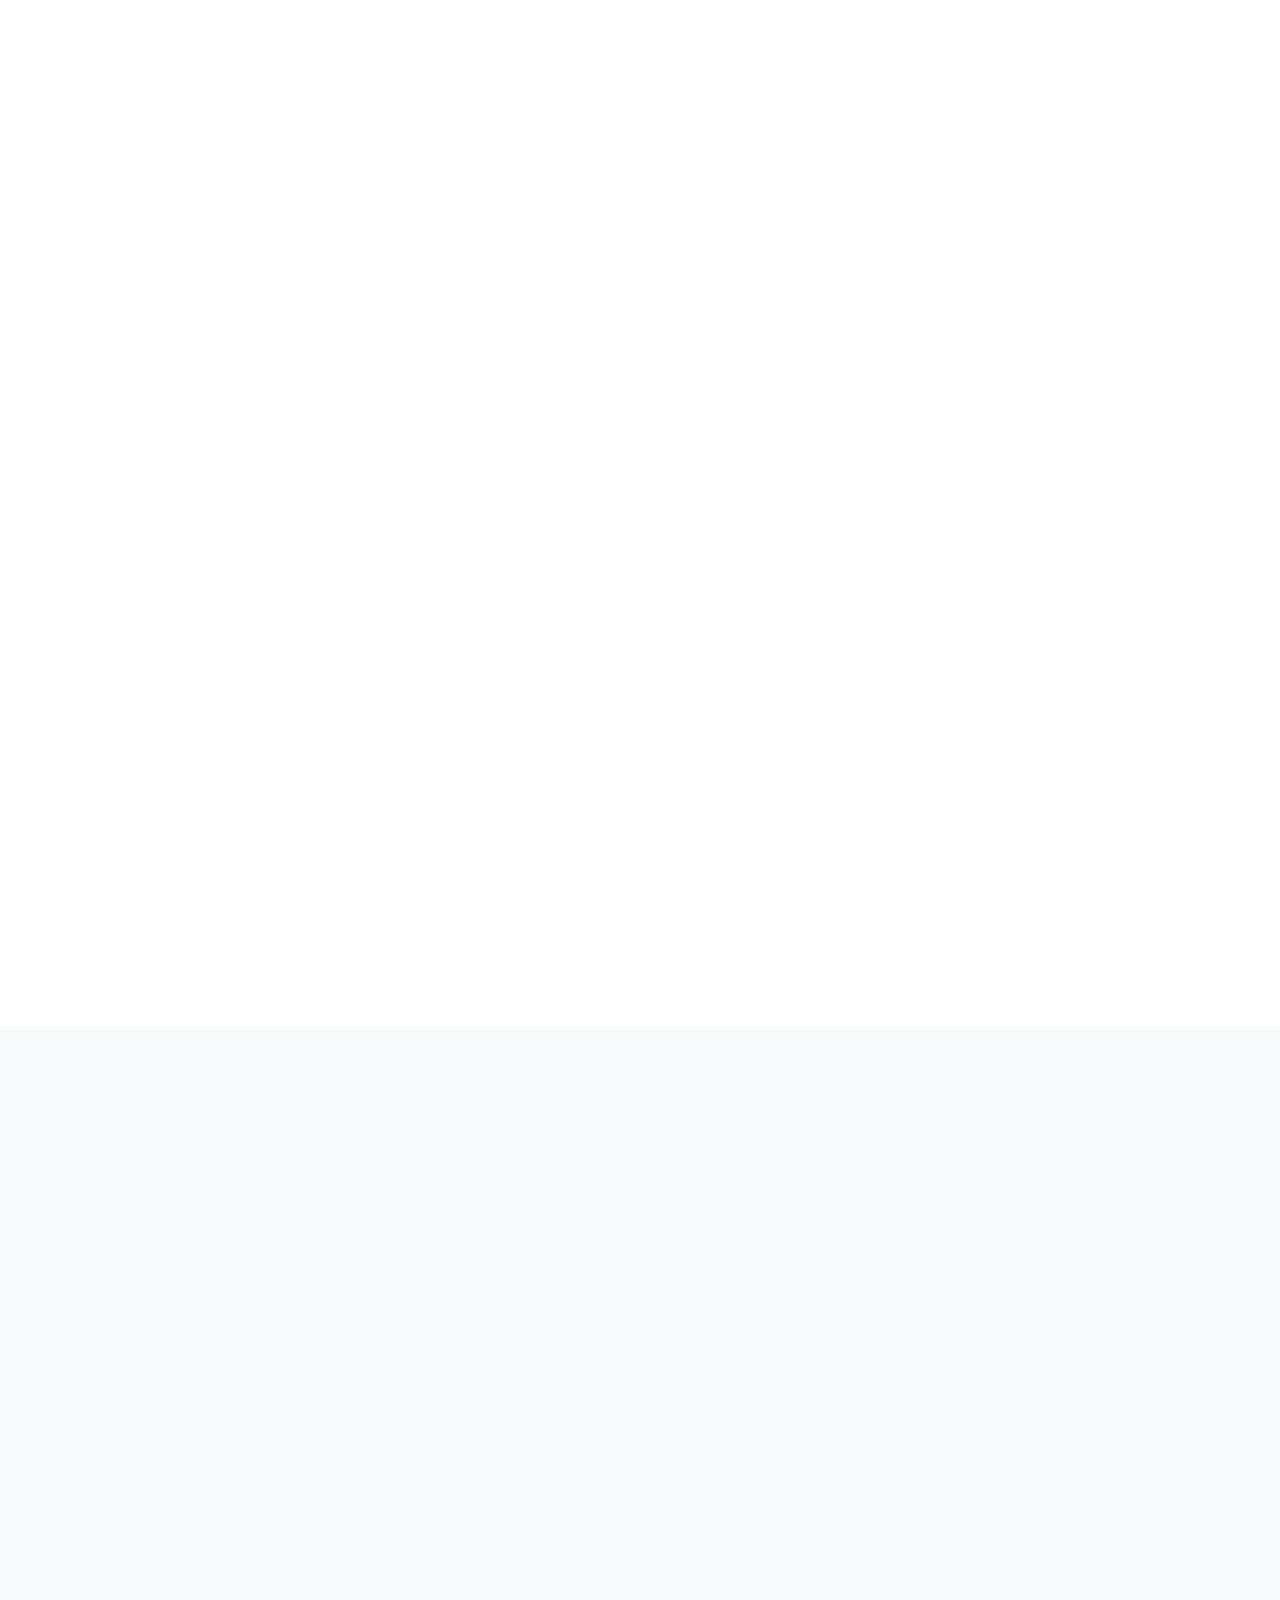
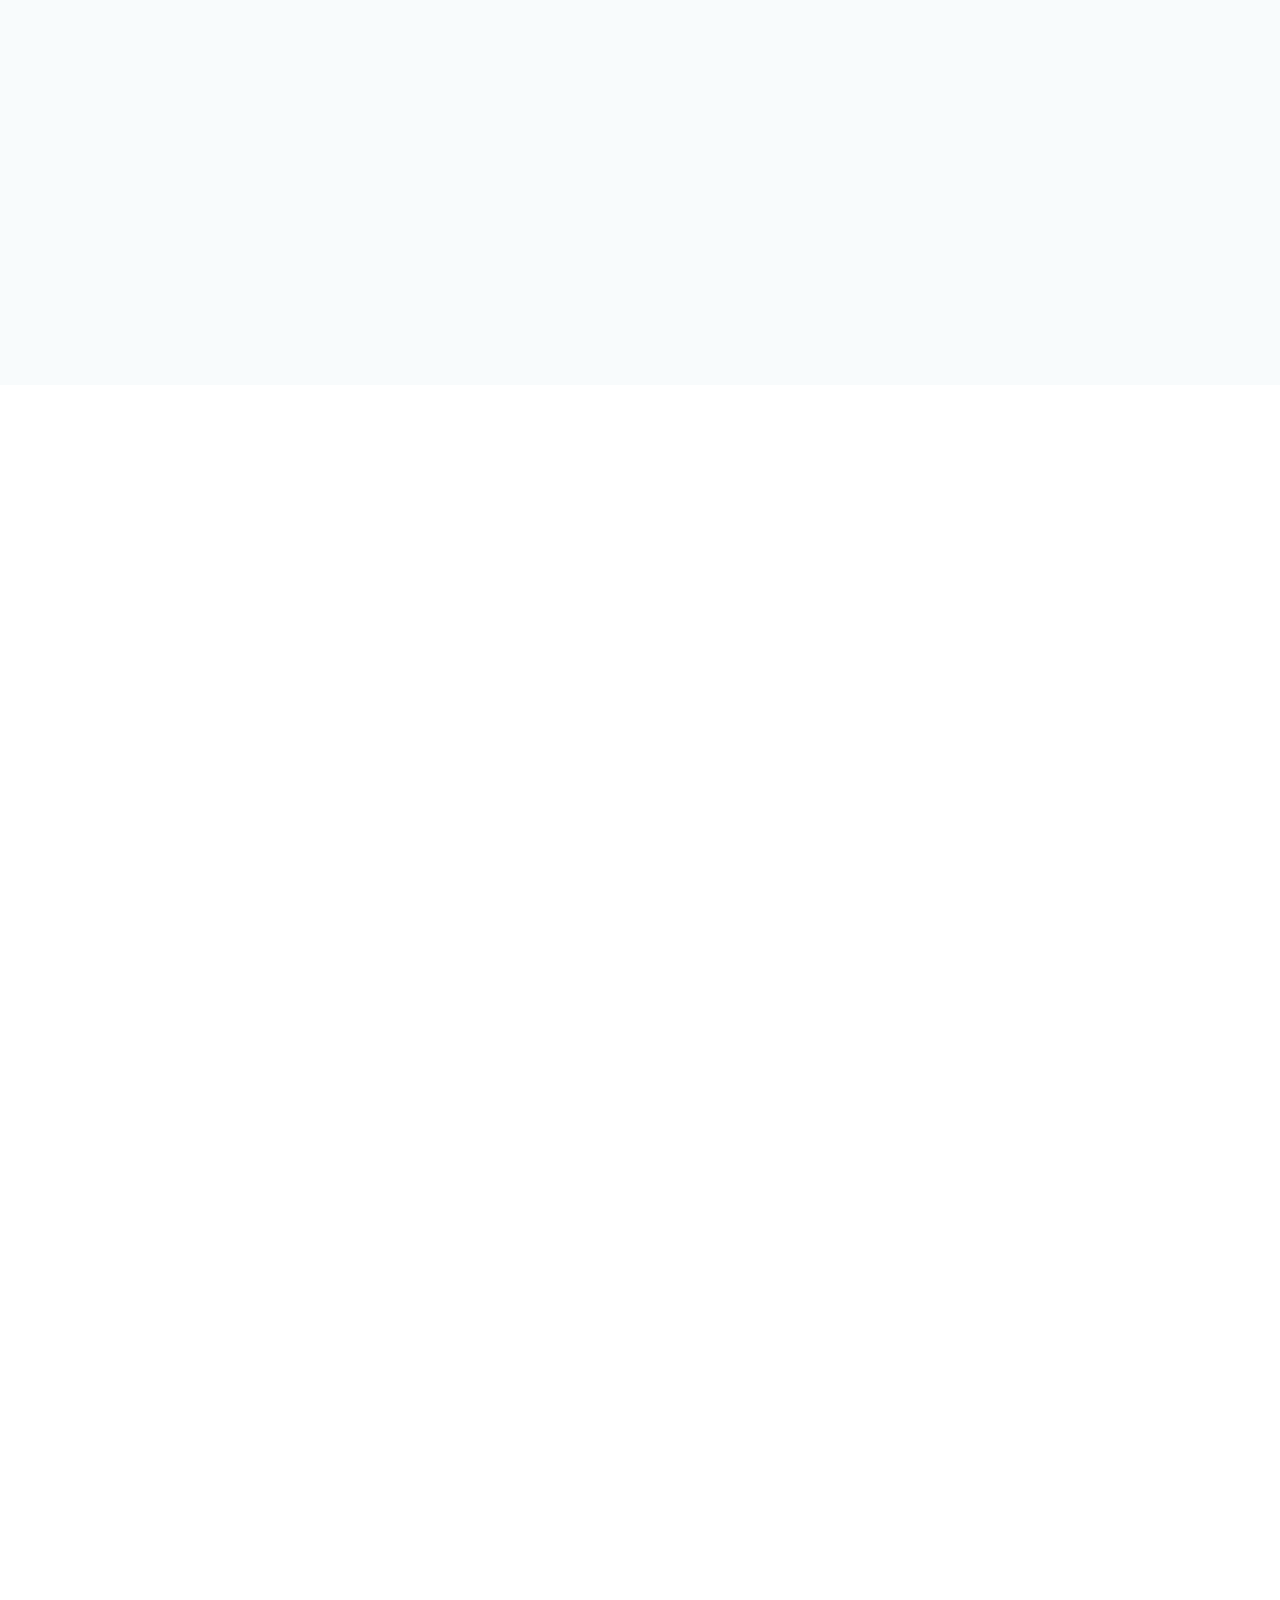
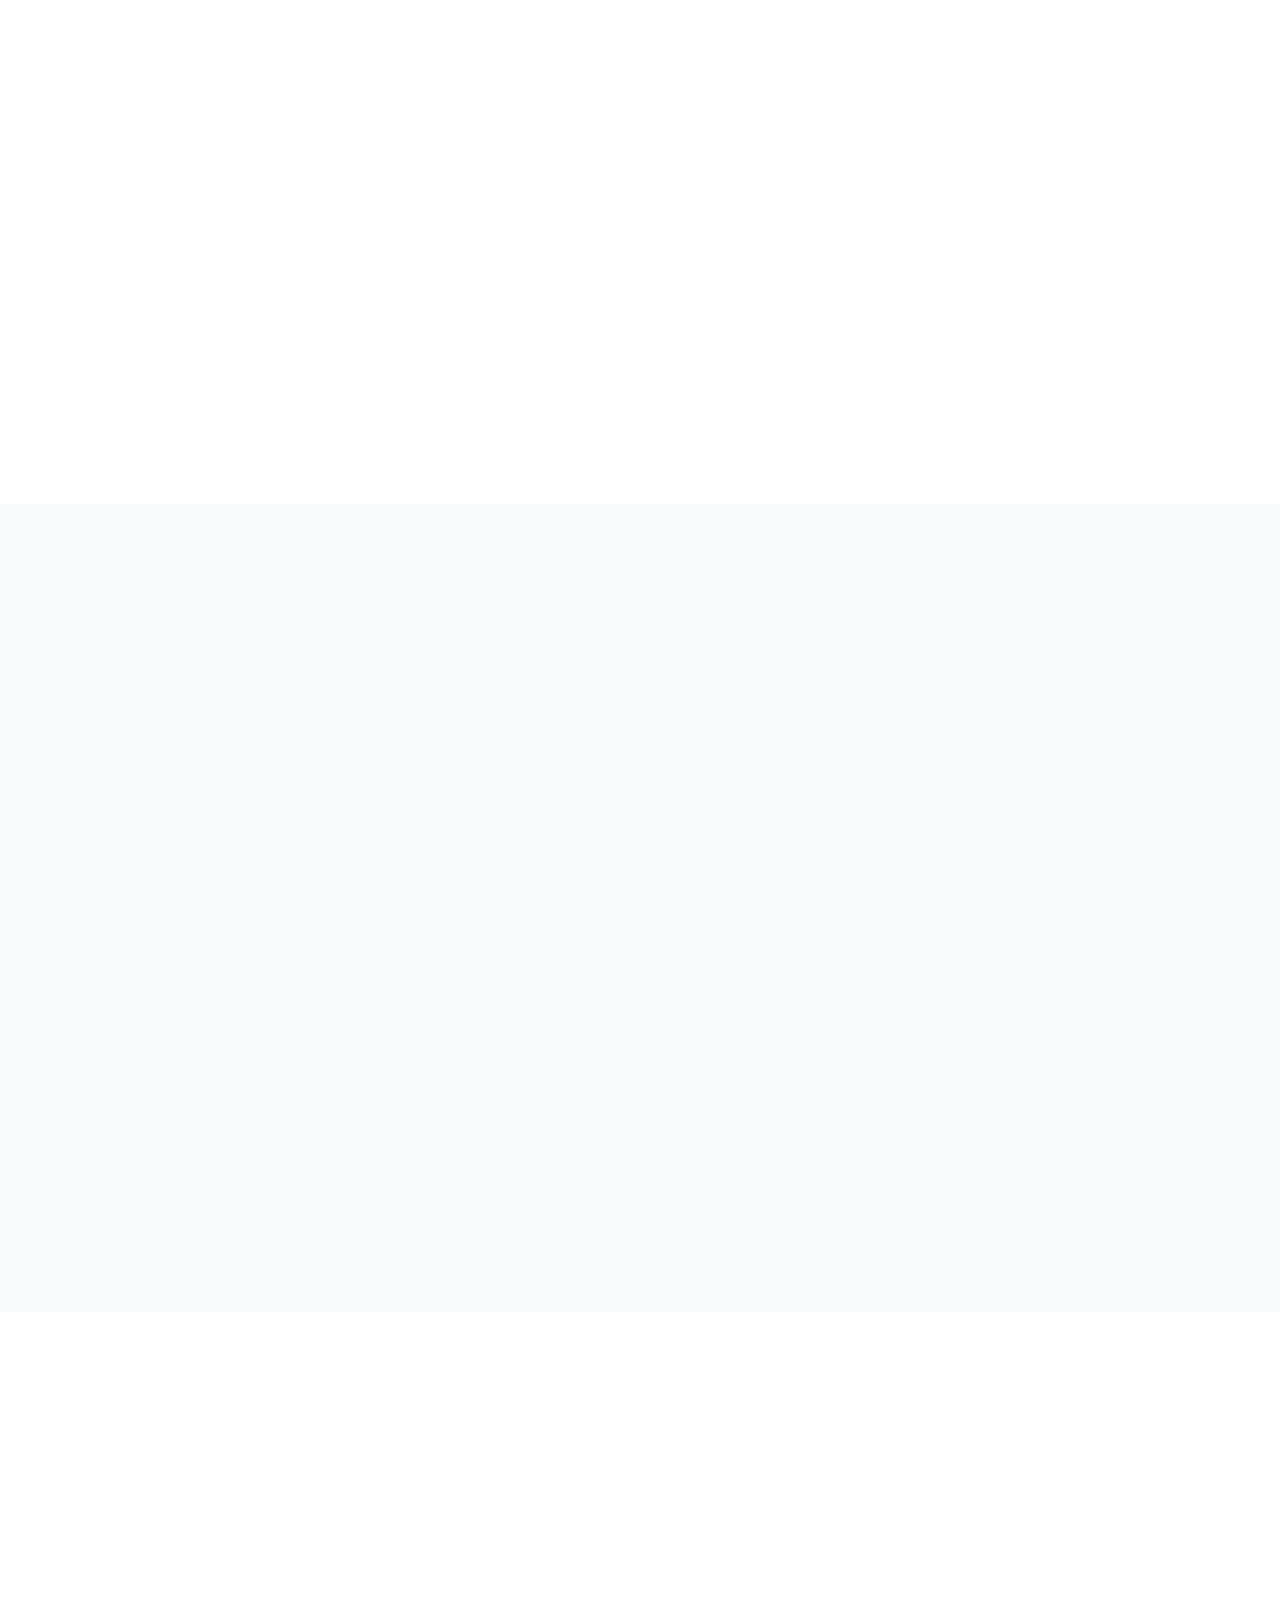
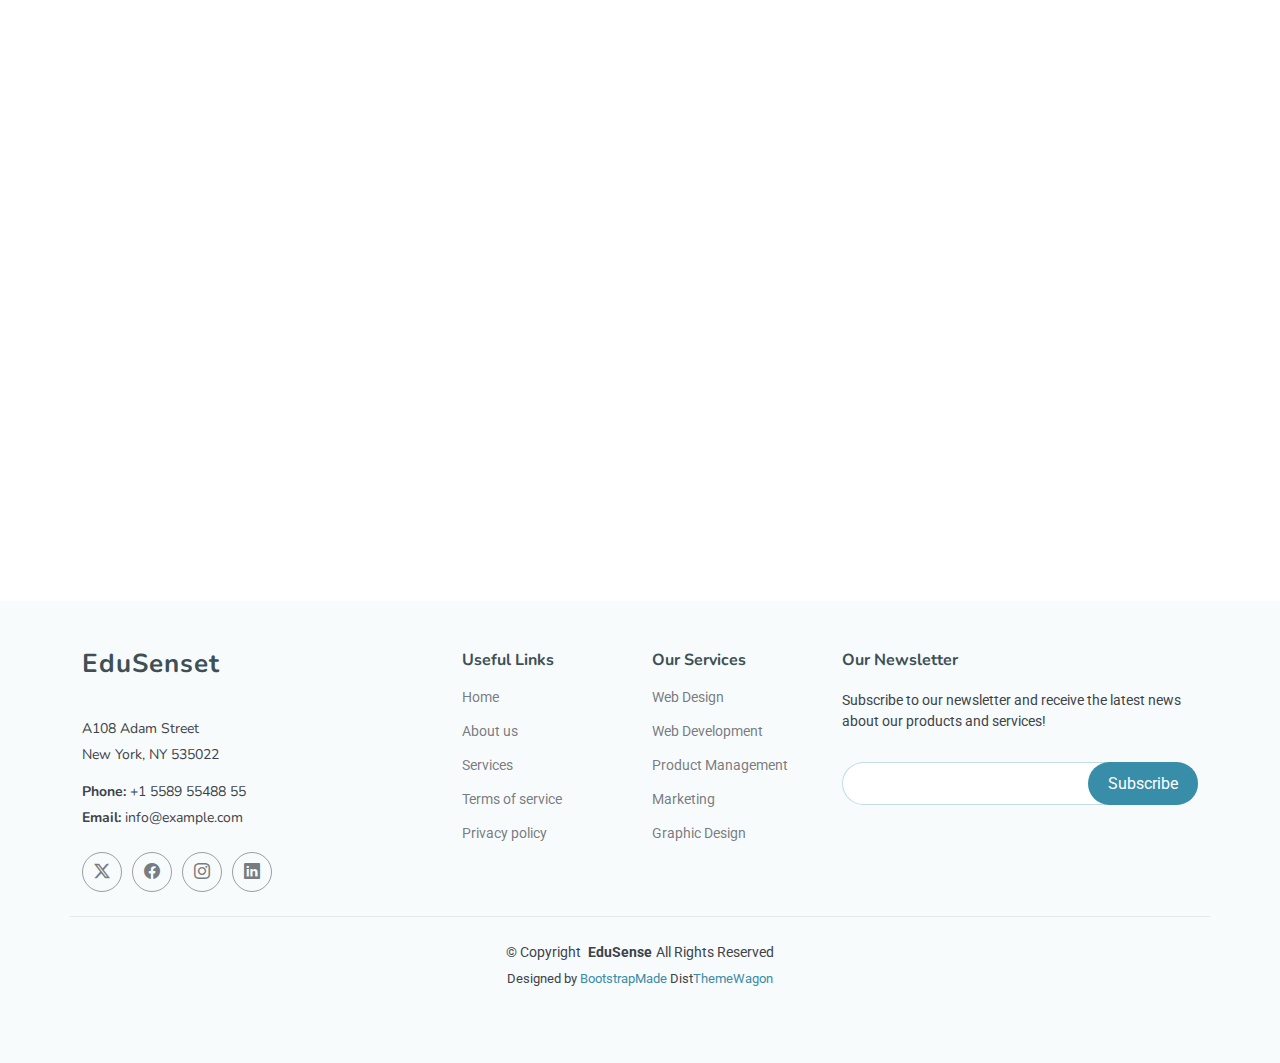
==== commit 0d8c478a: "edusense2" ====
--- a/index.html
+++ b/index.html
@@ -50,7 +50,7 @@
         <ul>
           <li><a href="index.html#hero" class="active">Home</a></li>
           <li><a href="index.html#about">Resumen</a></li>
-          <li><a href="index.html#features">Caracteristicas</a></li>
+          <li><a href="index.html#features">Características</a></li>
           <li><a href="index.html#services">ODS</a></li>
           <li><a href="index.html#pricing">Precio</a></li>
           <li class="dropdown"><a href="#"><span>Dropdown</span> <i class="bi bi-chevron-down toggle-dropdown"></i></a>
